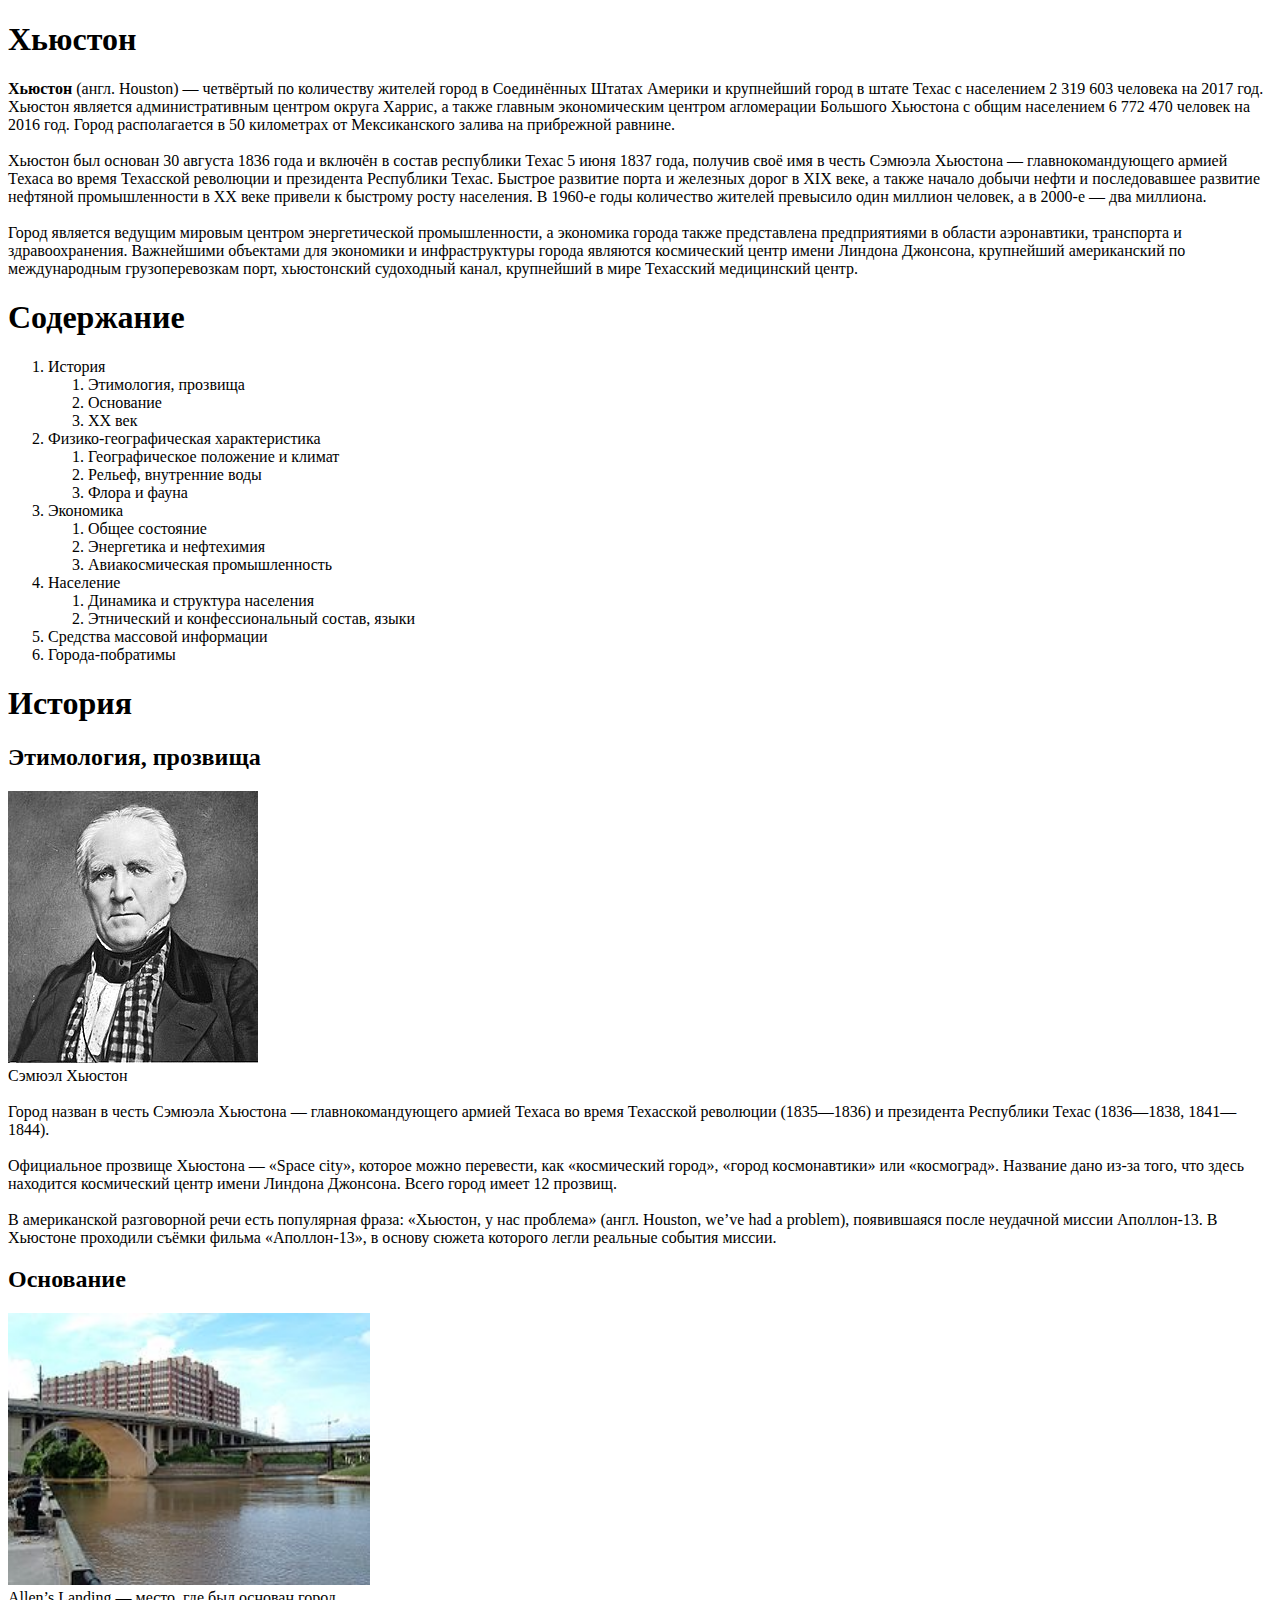
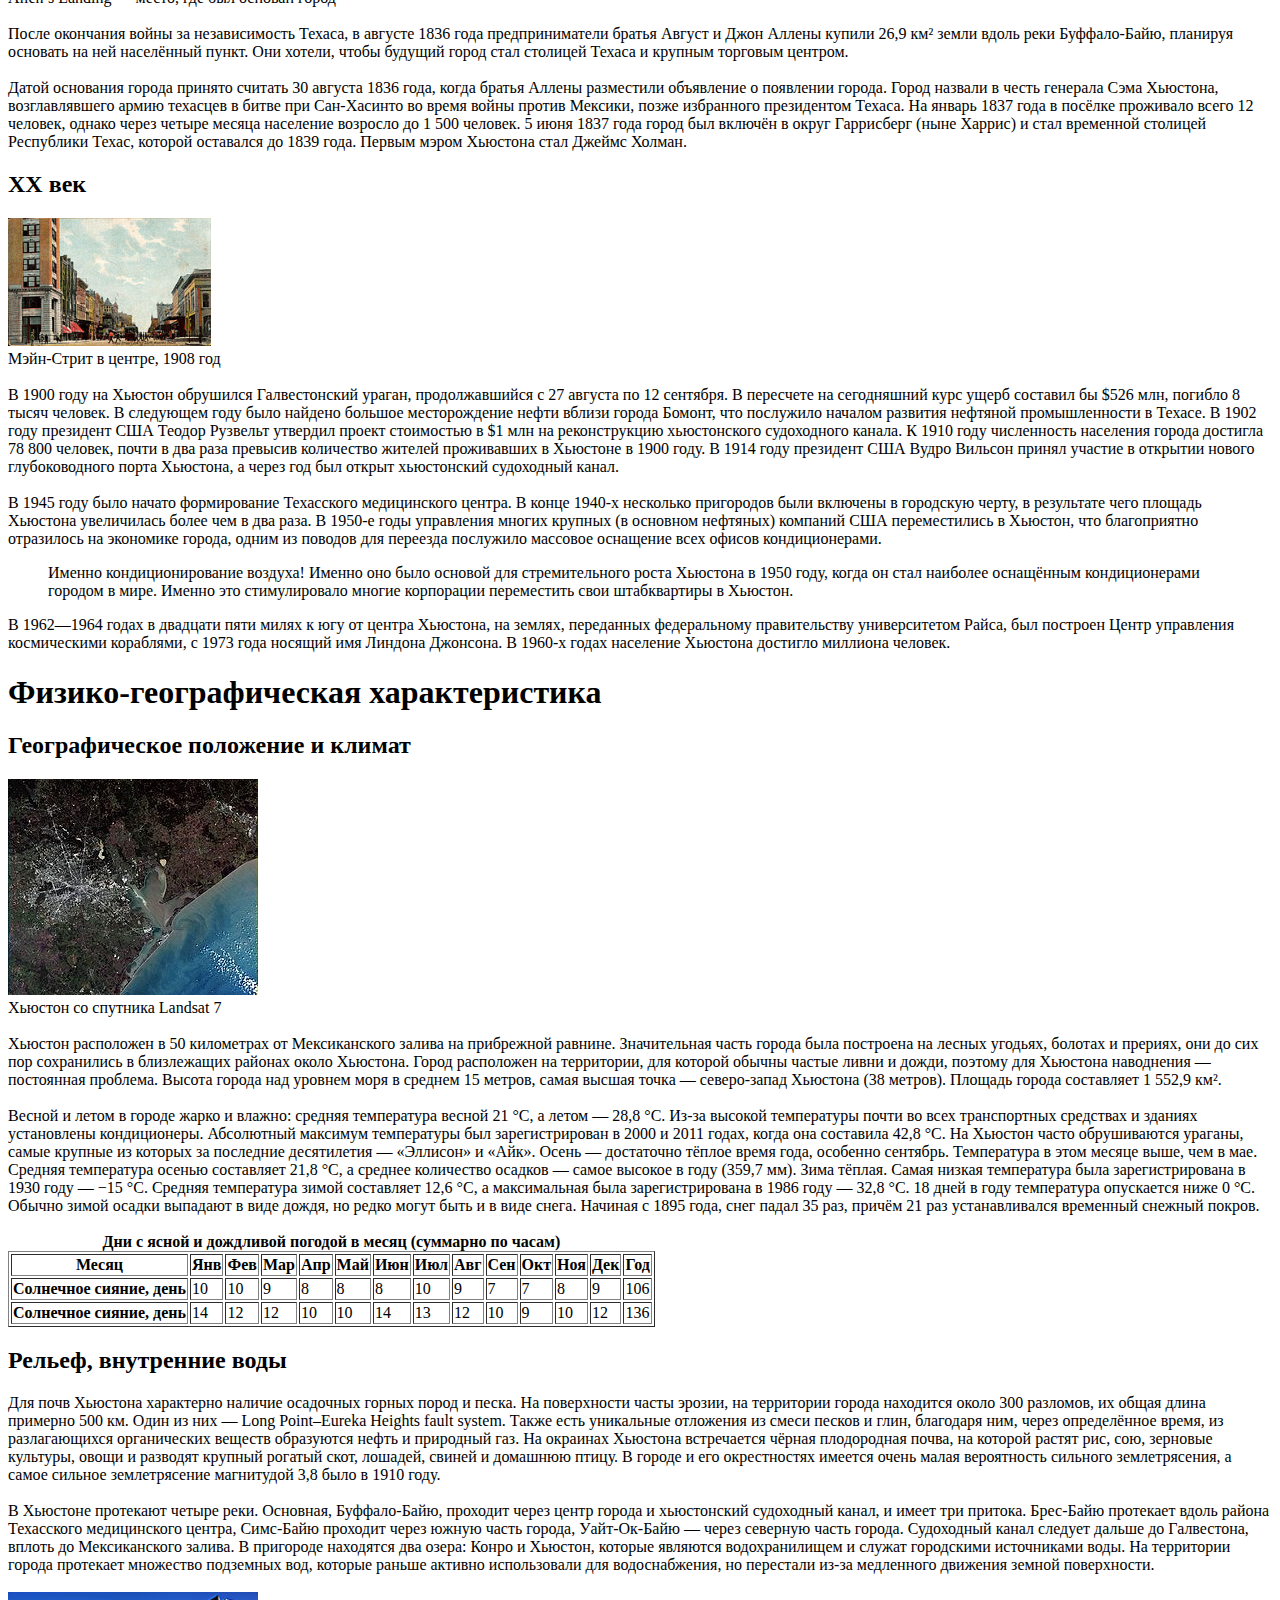
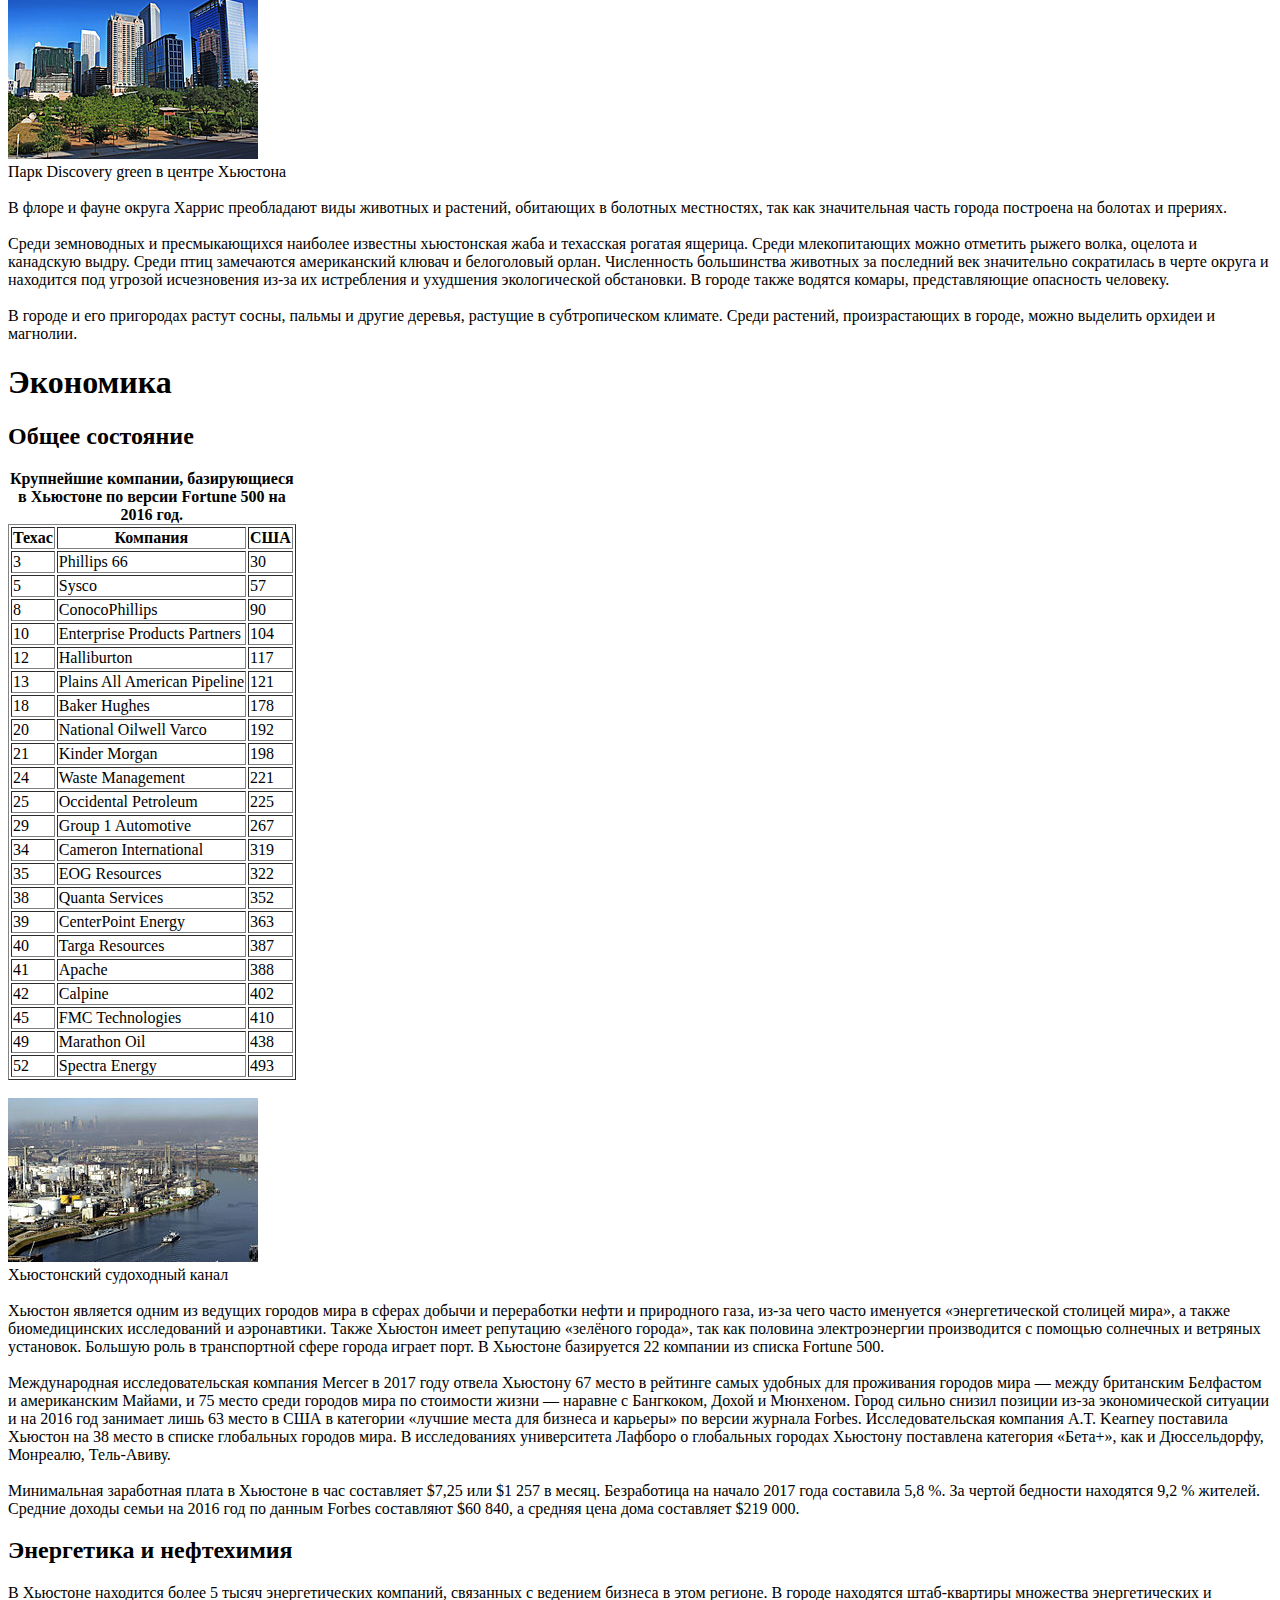
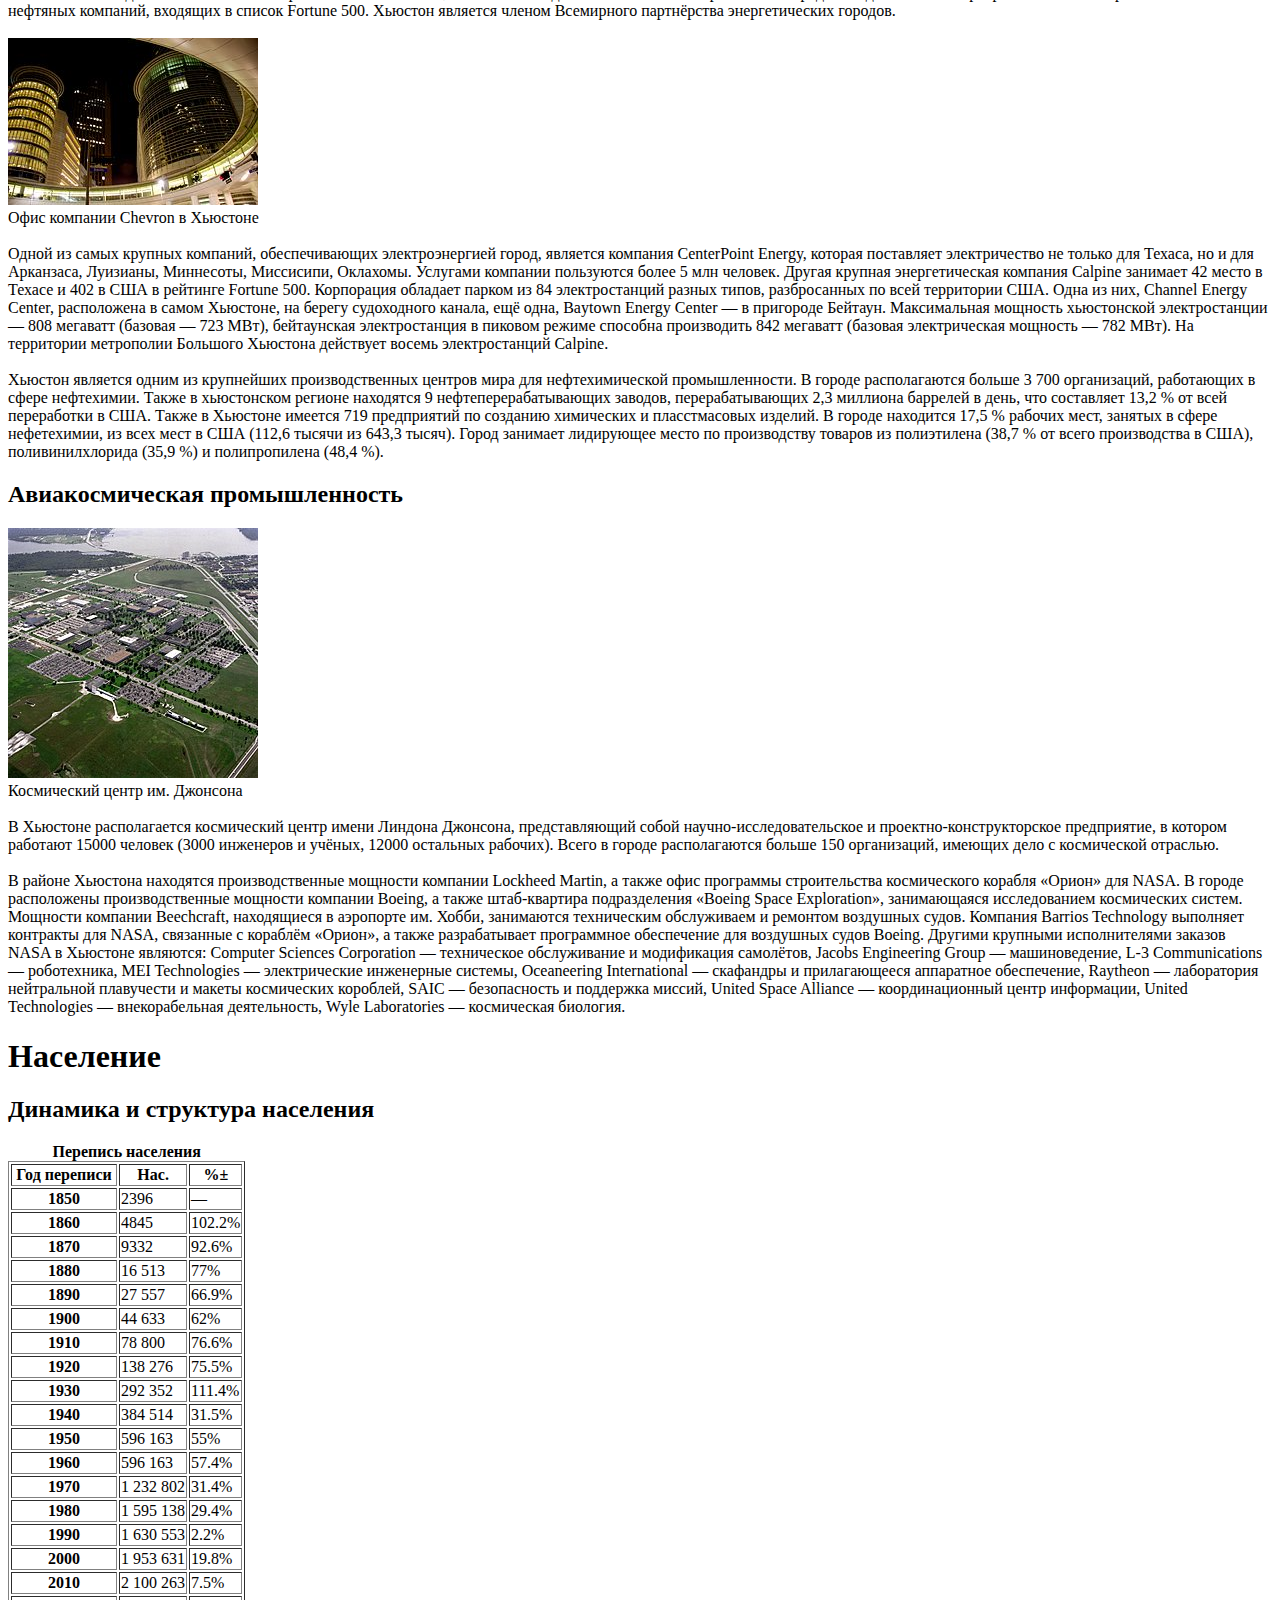
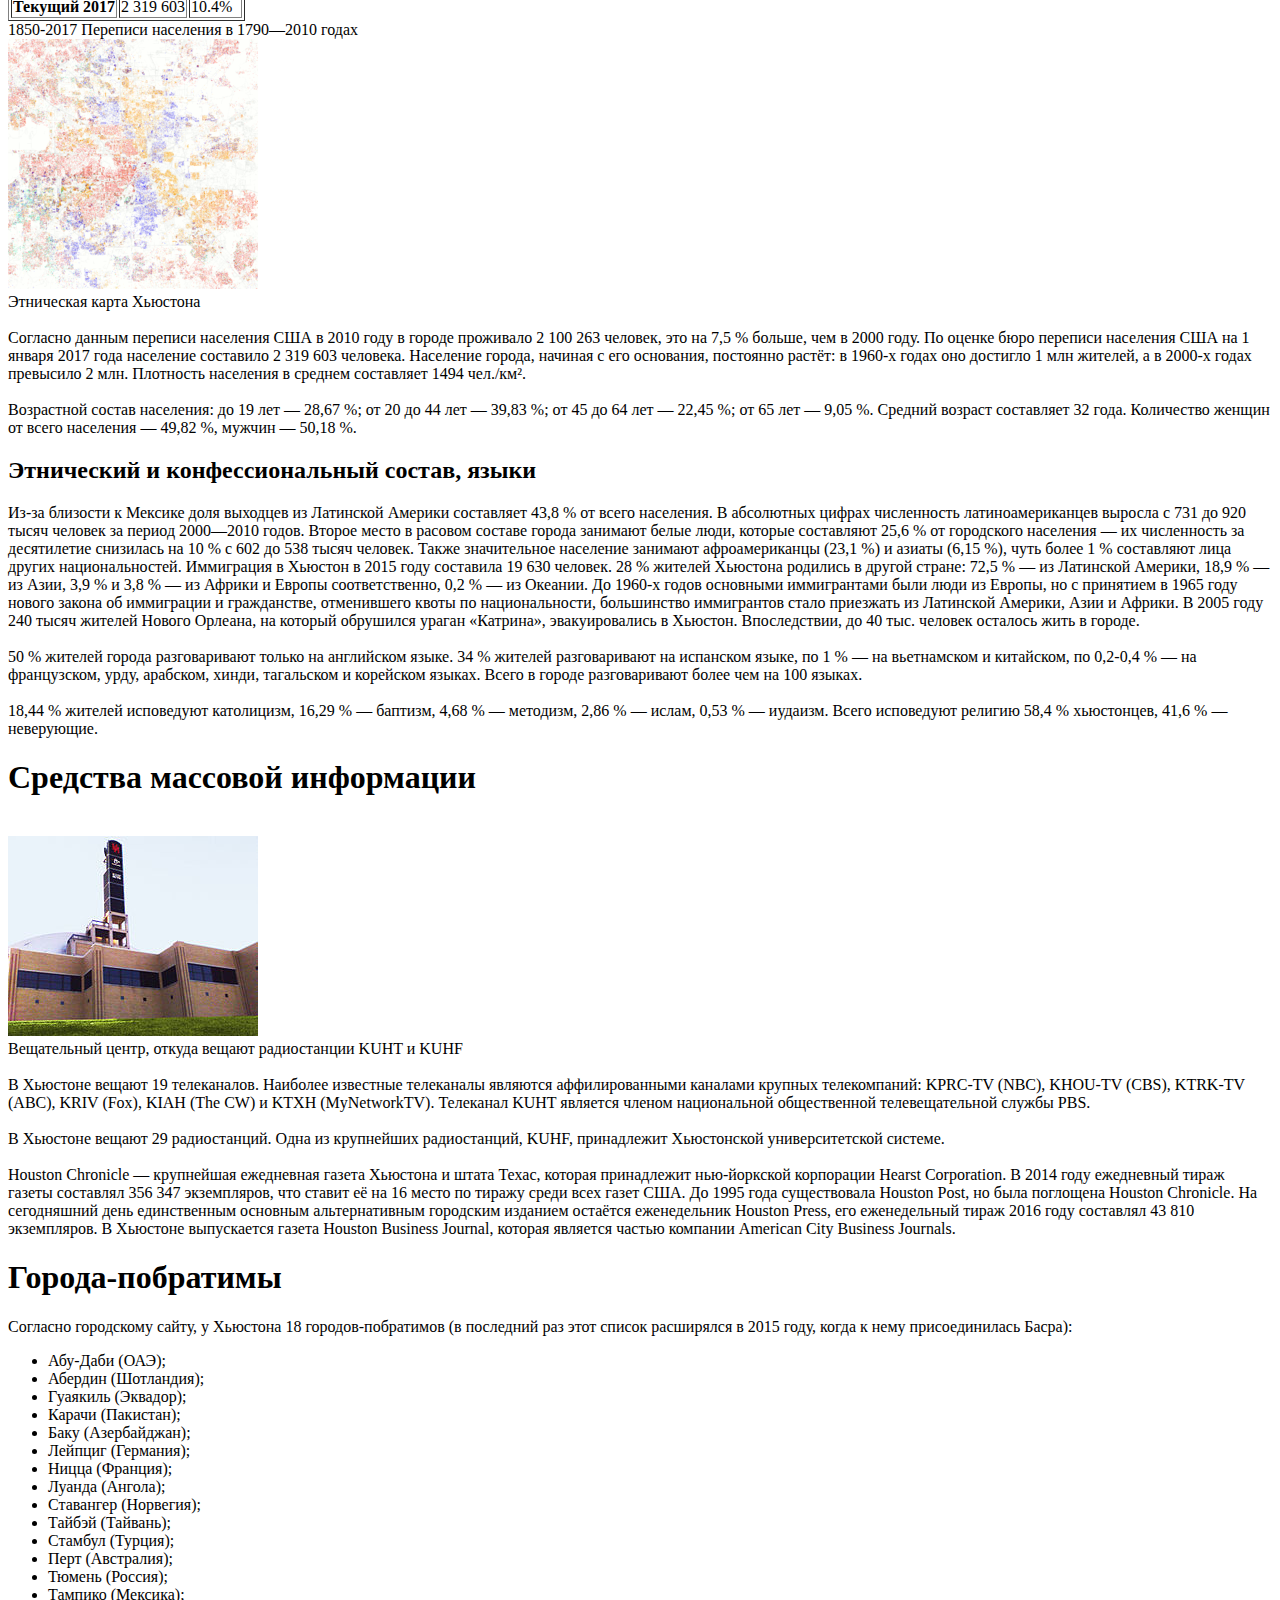
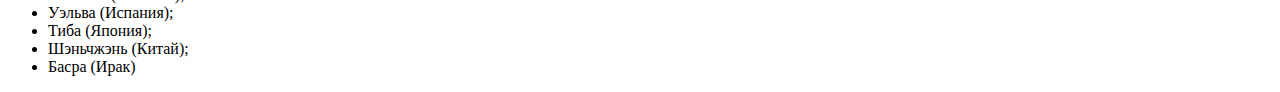
==== stepic html & css/1 homework html/hyuston.html @ de27ee27 "1homework html" ====
<!DOCTYPE html>
<html lang="en">
  <head>
    <meta charset="UTF-8" />
    <meta http-equiv="X-UA-Compatible" content="IE=edge" />
    <meta name="viewport" content="width=device-width, initial-scale=1.0" />
    <title>Document</title>
  </head>

  <body>
    <h1>Хьюстон</h1>
    <b>Хьюстон</b> (англ. Houston) — четвёртый по количеству жителей город в
    Соединённых Штатах Америки и крупнейший город в штате Техас с населением 2
    319 603 человека на 2017 год. Хьюстон является административным центром
    округа Харрис, а также главным экономическим центром агломерации Большого
    Хьюстона с общим населением 6 772 470 человек на 2016 год. Город
    располагается в 50 километрах от Мексиканского залива на прибрежной равнине.
    <br /><br />
    Хьюстон был основан 30 августа 1836 года и включён в состав республики Техас
    5 июня 1837 года, получив своё имя в честь Сэмюэла Хьюстона —
    главнокомандующего армией Техаса во время Техасской революции и президента
    Республики Техас. Быстрое развитие порта и железных дорог в XIX веке, а
    также начало добычи нефти и последовавшее развитие нефтяной промышленности в
    XX веке привели к быстрому росту населения. В 1960-е годы количество жителей
    превысило один миллион человек, а в 2000-е — два миллиона.
    <br /><br />
    Город является ведущим мировым центром энергетической промышленности, а
    экономика города также представлена предприятиями в области аэронавтики,
    транспорта и здравоохранения. Важнейшими объектами для экономики и
    инфраструктуры города являются космический центр имени Линдона Джонсона,
    крупнейший американский по международным грузоперевозкам порт, хьюстонский
    судоходный канал, крупнейший в мире Техасский медицинский центр.
    <h1>Содержание</h1>
    <ol>
      <li>История</li>
      <ol>
        <li>Этимология, прозвища</li>
        <li>Основание</li>
        <li>XX век</li>
      </ol>
      <li>Физико-географическая характеристика</li>
      <ol>
        <li>Географическое положение и климат</li>
        <li>Рельеф, внутренние воды</li>
        <li>Флора и фауна</li>
      </ol>
      <li>Экономика</li>
      <ol>
        <li>Общее состояние</li>
        <li>Энергетика и нефтехимия</li>
        <li>Авиакосмическая промышленность</li>
      </ol>
      <li>Население</li>
      <ol>
        <li>Динамика и структура населения</li>
        <li>Этнический и конфессиональный состав, языки</li>
      </ol>
      <li>Средства массовой информации</li>
      <li>Города-побратимы</li>
    </ol>
    <h1 id="history">История</h1>
    <h2 id="Etymology, nicknames">Этимология, прозвища</h2>
    <img
      src="reference\image\Sam_Houston_portrait.jpg"
      widht="250"
      height="272"
      title="Сэмюэл Хьюстон"
      alt="Портрет Сэмюэла Хьюстона"
    />
    <figcaption>Сэмюэл Хьюстон</figcaption>
    <br />
    Город назван в честь Сэмюэла Хьюстона — главнокомандующего армией Техаса во
    время Техасской революции (1835—1836) и президента Республики Техас
    (1836—1838, 1841—1844).
    <br /><br />
    Официальное прозвище Хьюстона — «Space city», которое можно перевести, как
    «космический город», «город космонавтики» или «космоград». Название дано
    из-за того, что здесь находится космический центр имени Линдона Джонсона.
    Всего город имеет 12 прозвищ.
    <br /><br />
    В американской разговорной речи есть популярная фраза: «Хьюстон, у нас
    проблема» (англ. Houston, we’ve had a problem), появившаяся после неудачной
    миссии Аполлон-13. В Хьюстоне проходили съёмки фильма «Аполлон-13», в основу
    сюжета которого легли реальные события миссии.
    <h2 id="Origin">Основание</h2>
    <img
      src="reference\image\Allen's_Landing_Houston_bayou_view.jpg"
      widht="250"
      height="272"
      title="Allen’s Landing"
      alt="Река, мост, дом"
    />
    <figcaption>Allen’s Landing — место, где был основан город</figcaption>
    <br />
    После окончания войны за независимость Техаса, в августе 1836 года
    предприниматели братья Август и Джон Аллены купили 26,9 км² земли вдоль реки
    Буффало-Байю, планируя основать на ней населённый пункт. Они хотели, чтобы
    будущий город стал столицей Техаса и крупным торговым центром.
    <br /><br />
    Датой основания города принято считать 30 августа 1836 года, когда братья
    Аллены разместили объявление о появлении города. Город назвали в честь
    генерала Сэма Хьюстона, возглавлявшего армию техасцев в битве при
    Сан-Хасинто во время войны против Мексики, позже избранного президентом
    Техаса. На январь 1837 года в посёлке проживало всего 12 человек, однако
    через четыре месяца население возросло до 1 500 человек. 5 июня 1837 года
    город был включён в округ Гаррисберг (ныне Харрис) и стал временной столицей
    Республики Техас, которой оставался до 1839 года. Первым мэром Хьюстона стал
    Джеймс Холман.
    <h2 id="XX century">XX век</h2>
    <img
      src="reference\image\Main_Street_looking_south_Houston_Texas_(1908).jpg"
      widht="250"
      height="128"
      title="Мэйн-Стрит в центре"
      alt="Рисунок широкой улицы"
    />
    <figcaption>Мэйн-Стрит в центре, 1908 год</figcaption>
    <br />
    В 1900 году на Хьюстон обрушился Галвестонский ураган, продолжавшийся с 27
    августа по 12 сентября. В пересчете на сегодняшний курс ущерб составил бы
    $526 млн, погибло 8 тысяч человек. В следующем году было найдено большое
    месторождение нефти вблизи города Бомонт, что послужило началом развития
    нефтяной промышленности в Техасе. В 1902 году президент США Теодор Рузвельт
    утвердил проект стоимостью в $1 млн на реконструкцию хьюстонского
    судоходного канала. К 1910 году численность населения города достигла 78 800
    человек, почти в два раза превысив количество жителей проживавших в Хьюстоне
    в 1900 году. В 1914 году президент США Вудро Вильсон принял участие в
    открытии нового глубоководного порта Хьюстона, а через год был открыт
    хьюстонский судоходный канал.
    <br /><br />
    В 1945 году было начато формирование Техасского медицинского центра. В конце
    1940-х несколько пригородов были включены в городскую черту, в результате
    чего площадь Хьюстона увеличилась более чем в два раза. В 1950-е годы
    управления многих крупных (в основном нефтяных) компаний США переместились в
    Хьюстон, что благоприятно отразилось на экономике города, одним из поводов
    для переезда послужило массовое оснащение всех офисов кондиционерами.
    <blockquote>
      Именно кондиционирование воздуха! Именно оно было основой для
      стремительного роста Хьюстона в 1950 году, когда он стал наиболее
      оснащённым кондиционерами городом в мире. Именно это стимулировало многие
      корпорации переместить свои штабквартиры в Хьюстон.
    </blockquote>

    В 1962—1964 годах в двадцати пяти милях к югу от центра Хьюстона, на землях,
    переданных федеральному правительству университетом Райса, был построен
    Центр управления космическими кораблями, с 1973 года носящий имя Линдона
    Джонсона. В 1960-х годах население Хьюстона достигло миллиона человек.
    <h1 id="Physical and geographical characteristics">
      Физико-географическая характеристика
    </h1>
    <h2 id="Geographic location and climate">
      Географическое положение и климат
    </h2>
    <img
      src="reference\image\Large_Houston_Landsat.jpg"
      widht="250"
      height="216"
      title="Хьюстон, вид из космоса"
      alt="Фотограия со спутника"
    />
    <figcaption>Хьюстон со спутника Landsat 7</figcaption>
    <br />
    Хьюстон расположен в 50 километрах от Мексиканского залива на прибрежной
    равнине. Значительная часть города была построена на лесных угодьях, болотах
    и прериях, они до сих пор сохранились в близлежащих районах около Хьюстона.
    Город расположен на территории, для которой обычны частые ливни и дожди,
    поэтому для Хьюстона наводнения — постоянная проблема. Высота города над
    уровнем моря в среднем 15 метров, самая высшая точка — северо-запад Хьюстона
    (38 метров). Площадь города составляет 1 552,9 км².
    <br /><br />
    Весной и летом в городе жарко и влажно: средняя температура весной 21 °C, а
    летом — 28,8 °C. Из-за высокой температуры почти во всех транспортных
    средствах и зданиях установлены кондиционеры. Абсолютный максимум
    температуры был зарегистрирован в 2000 и 2011 годах, когда она составила
    42,8 °C. На Хьюстон часто обрушиваются ураганы, самые крупные из которых за
    последние десятилетия — «Эллисон» и «Айк». Осень — достаточно тёплое время
    года, особенно сентябрь. Температура в этом месяце выше, чем в мае. Средняя
    температура осенью составляет 21,8 °C, а среднее количество осадков — самое
    высокое в году (359,7 мм). Зима тёплая. Самая низкая температура была
    зарегистрирована в 1930 году — −15 °C. Средняя температура зимой составляет
    12,6 °C, а максимальная была зарегистрирована в 1986 году — 32,8 °C. 18 дней
    в году температура опускается ниже 0 °C. Обычно зимой осадки выпадают в виде
    дождя, но редко могут быть и в виде снега. Начиная с 1895 года, снег падал
    35 раз, причём 21 раз устанавливался временный снежный покров.
    <br /><br />
    <table border="1">
      <caption>
        <b>Дни с ясной и дождливой погодой в месяц (суммарно по часам)</b>
      </caption>
      <thead>
        <tr>
          <th>Месяц</th>
          <th>Янв</th>
          <th>Фев</th>
          <th>Мар</th>
          <th>Апр</th>
          <th>Май</th>
          <th>Июн</th>
          <th>Июл</th>
          <th>Авг</th>
          <th>Сен</th>
          <th>Окт</th>
          <th>Ноя</th>
          <th>Дек</th>
          <th>Год</th>
        </tr>
      </thead>
      <tbody>
        <tr>
          <th>Солнечное сияние, день</th>
          <td>10</td>
          <td>10</td>
          <td>9</td>
          <td>8</td>
          <td>8</td>
          <td>8</td>
          <td>10</td>
          <td>9</td>
          <td>7</td>
          <td>7</td>
          <td>8</td>
          <td>9</td>
          <td>106</td>
        </tr>
        <tr>
          <th>Солнечное сияние, день</th>
          <td>14</td>
          <td>12</td>
          <td>12</td>
          <td>10</td>
          <td>10</td>
          <td>14</td>
          <td>13</td>
          <td>12</td>
          <td>10</td>
          <td>9</td>
          <td>10</td>
          <td>12</td>
          <td>136</td>
        </tr>
      </tbody>
    </table>
    <h2 id="Terrain, inland waters">Рельеф, внутренние воды</h2>
    Для почв Хьюстона характерно наличие осадочных горных пород и песка. На
    поверхности часты эрозии, на территории города находится около 300 разломов,
    их общая длина примерно 500 км. Один из них — Long Point–Eureka Heights
    fault system. Также есть уникальные отложения из смеси песков и глин,
    благодаря ним, через определённое время, из разлагающихся органических
    веществ образуются нефть и природный газ. На окраинах Хьюстона встречается
    чёрная плодородная почва, на которой растят рис, сою, зерновые культуры,
    овощи и разводят крупный рогатый скот, лошадей, свиней и домашнюю птицу. В
    городе и его окрестностях имеется очень малая вероятность сильного
    землетрясения, а самое сильное землетрясение магнитудой 3,8 было в 1910
    году.
    <br /><br />
    В Хьюстоне протекают четыре реки. Основная, Буффало-Байю, проходит через
    центр города и хьюстонский судоходный канал, и имеет три притока. Брес-Байю
    протекает вдоль района Техасского медицинского центра, Симс-Байю проходит
    через южную часть города, Уайт-Ок-Байю — через северную часть города.
    Судоходный канал следует дальше до Галвестона, вплоть до Мексиканского
    залива. В пригороде находятся два озера: Конро и Хьюстон, которые являются
    водохранилищем и служат городскими источниками воды. На территории города
    протекает множество подземных вод, которые раньше активно использовали для
    водоснабжения, но перестали из-за медленного движения земной поверхности.
    <br /><br />
    <img
      src="reference\image\Discovery_green.jpg"
      widht="250"
      height="167"
      title="Discovery green"
      alt="Парк на фоне высоких домов"
    />
    <figcaption>Парк Discovery green в центре Хьюстона</figcaption>
    <br />
    В флоре и фауне округа Харрис преобладают виды животных и растений,
    обитающих в болотных местностях, так как значительная часть города построена
    на болотах и прериях.
    <br /><br />
    Среди земноводных и пресмыкающихся наиболее известны хьюстонская жаба и
    техасская рогатая ящерица. Среди млекопитающих можно отметить рыжего волка,
    оцелота и канадскую выдру. Среди птиц замечаются американский клювач и
    белоголовый орлан. Численность большинства животных за последний век
    значительно сократилась в черте округа и находится под угрозой исчезновения
    из-за их истребления и ухудшения экологической обстановки. В городе также
    водятся комары, представляющие опасность человеку.
    <br /><br />
    В городе и его пригородах растут сосны, пальмы и другие деревья, растущие в
    субтропическом климате. Среди растений, произрастающих в городе, можно
    выделить орхидеи и магнолии.
    <h1 id="Economy">Экономика</h1>
    <h2 id="General state">Общее состояние</h2>
    <table border="1">
      <caption>
        <b
          >Крупнейшие компании, базирующиеся в Хьюстоне по версии Fortune 500 на
          2016 год.</b
        >
      </caption>
      <thead>
        <tr>
          <th>Техас</th>
          <th>Компания</th>
          <th>США</th>
        </tr>
      </thead>
      <tbody>
        <tr>
          <td>3</td>
          <td>Phillips 66</td>
          <td>30</td>
        </tr>
        <tr>
          <td>5</td>
          <td>Sysco</td>
          <td>57</td>
        </tr>
        <tr>
          <td>8</td>
          <td>ConocoPhillips</td>
          <td>90</td>
        </tr>
        <tr>
          <td>10</td>
          <td>Enterprise Products Partners</td>
          <td>104</td>
        </tr>
        <tr>
          <td>12</td>
          <td>Halliburton</td>
          <td>117</td>
        </tr>
        <tr>
          <td>13</td>
          <td>Plains All American Pipeline</td>
          <td>121</td>
        </tr>
        <tr>
          <td>18</td>
          <td>Baker Hughes</td>
          <td>178</td>
        </tr>
        <tr>
          <td>20</td>
          <td>National Oilwell Varco</td>
          <td>192</td>
        </tr>
        <tr>
          <td>21</td>
          <td>Kinder Morgan</td>
          <td>198</td>
        </tr>
        <tr>
          <td>24</td>
          <td>Waste Management</td>
          <td>221</td>
        </tr>
        <tr>
          <td>25</td>
          <td>Occidental Petroleum</td>
          <td>225</td>
        </tr>
        <tr>
          <td>29</td>
          <td>Group 1 Automotive</td>
          <td>267</td>
        </tr>
        <tr>
          <td>34</td>
          <td>Cameron International</td>
          <td>319</td>
        </tr>
        <tr>
          <td>35</td>
          <td>EOG Resources</td>
          <td>322</td>
        </tr>
        <tr>
          <td>38</td>
          <td>Quanta Services</td>
          <td>352</td>
        </tr>
        <tr>
          <td>39</td>
          <td>CenterPoint Energy</td>
          <td>363</td>
        </tr>
        <tr>
          <td>40</td>
          <td>Targa Resources</td>
          <td>387</td>
        </tr>
        <tr>
          <td>41</td>
          <td>Apache</td>
          <td>388</td>
        </tr>
        <tr>
          <td>42</td>
          <td>Calpine</td>
          <td>402</td>
        </tr>
        <tr>
          <td>45</td>
          <td>FMC Technologies</td>
          <td>410</td>
        </tr>
        <tr>
          <td>49</td>
          <td>Marathon Oil</td>
          <td>438</td>
        </tr>
        <tr>
          <td>52</td>
          <td>Spectra Energy</td>
          <td>493</td>
        </tr>
      </tbody>
    </table>
    <br />
    <img
      src="reference\image\Houston_Ship_Channel.jpg"
      widht="250"
      height="164"
      title="Хьюстонский судоходный канал"
      alt="Река в промышленном районе города"
    />
    <figcaption>Хьюстонский судоходный канал</figcaption>
    <br />
    Хьюстон является одним из ведущих городов мира в сферах добычи и переработки
    нефти и природного газа, из-за чего часто именуется «энергетической столицей
    мира», а также биомедицинских исследований и аэронавтики. Также Хьюстон
    имеет репутацию «зелёного города», так как половина электроэнергии
    производится с помощью солнечных и ветряных установок. Большую роль в
    транспортной сфере города играет порт. В Хьюстоне базируется 22 компании из
    списка Fortune 500.
    <br /><br />
    Международная исследовательская компания Mercer в 2017 году отвела Хьюстону
    67 место в рейтинге самых удобных для проживания городов мира — между
    британским Белфастом и американским Майами, и 75 место среди городов мира по
    стоимости жизни — наравне с Бангкоком, Дохой и Мюнхеном. Город сильно снизил
    позиции из-за экономической ситуации и на 2016 год занимает лишь 63 место в
    США в категории «лучшие места для бизнеса и карьеры» по версии журнала
    Forbes. Исследовательская компания A.T. Kearney поставила Хьюстон на 38
    место в списке глобальных городов мира. В исследованиях университета Лафборо
    о глобальных городах Хьюстону поставлена категория «Бета+», как и
    Дюссельдорфу, Монреалю, Тель-Авиву.
    <br /><br />
    Минимальная заработная плата в Хьюстоне в час составляет $7,25 или $1 257 в
    месяц. Безработица на начало 2017 года составила 5,8 %. За чертой бедности
    находятся 9,2 % жителей. Средние доходы семьи на 2016 год по данным Forbes
    составляют $60 840, а средняя цена дома составляет $219 000.
    <h2 id="Energy and petrochemistry">Энергетика и нефтехимия</h2>
    В Хьюстоне находится более 5 тысяч энергетических компаний, связанных с
    ведением бизнеса в этом регионе. В городе находятся штаб-квартиры множества
    энергетических и нефтяных компаний, входящих в список Fortune 500. Хьюстон
    является членом Всемирного партнёрства энергетических городов.
    <br /><br />
    <img
      src="reference\image\Enron_Complex.jpg"
      widht="250"
      height="167"
      title="Офис компании Chevron в Хьюстоне"
      alt="Стеклянные дома цилиндрической формы"
    />
    <figcaption>Офис компании Chevron в Хьюстоне</figcaption>
    <br />
    Одной из самых крупных компаний, обеспечивающих электроэнергией город,
    является компания CenterPoint Energy, которая поставляет электричество не
    только для Техаса, но и для Арканзаса, Луизианы, Миннесоты, Миссисипи,
    Оклахомы. Услугами компании пользуются более 5 млн человек. Другая крупная
    энергетическая компания Calpine занимает 42 место в Техасе и 402 в США в
    рейтинге Fortune 500. Корпорация обладает парком из 84 электростанций разных
    типов, разбросанных по всей территории США. Одна из них, Channel Energy
    Center, расположена в самом Хьюстоне, на берегу судоходного канала, ещё
    одна, Baytown Energy Center — в пригороде Бейтаун. Максимальная мощность
    хьюстонской электростанции — 808 мегаватт (базовая — 723 МВт), бейтаунская
    электростанция в пиковом режиме способна производить 842 мегаватт (базовая
    электрическая мощность — 782 МВт). На территории метрополии Большого
    Хьюстона действует восемь электростанций Calpine.
    <br /><br />
    Хьюстон является одним из крупнейших производственных центров мира для
    нефтехимической промышленности. В городе располагаются больше 3 700
    организаций, работающих в сфере нефтехимии. Также в хьюстонском регионе
    находятся 9 нефтеперерабатывающих заводов, перерабатывающих 2,3 миллиона
    баррелей в день, что составляет 13,2 % от всей переработки в США. Также в
    Хьюстоне имеется 719 предприятий по созданию химических и пласстмасовых
    изделий. В городе находится 17,5 % рабочих мест, занятых в сфере
    нефетехимии, из всех мест в США (112,6 тысячи из 643,3 тысяч). Город
    занимает лидирующее место по производству товаров из полиэтилена (38,7 % от
    всего производства в США), поливинилхлорида (35,9 %) и полипропилена (48,4
    %).
    <h2 id="Aerospace industry">Авиакосмическая промышленность</h2>
    <img
      src="reference\image\Aerial_View_of_the_Johnson_Space_Center.jpg"
      widht="250"
      height="250"
      title="Космический центр им. Джонсона"
      alt="Космический центр, вид с птичьего полета"
    />
    <figcaption>Космический центр им. Джонсона</figcaption>
    <br />
    В Хьюстоне располагается космический центр имени Линдона Джонсона,
    представляющий собой научно-исследовательское и проектно-конструкторское
    предприятие, в котором работают 15000 человек (3000 инженеров и учёных,
    12000 остальных рабочих). Всего в городе располагаются больше 150
    организаций, имеющих дело с космической отраслью.
    <br />
    <br />
    В районе Хьюстона находятся производственные мощности компании Lockheed
    Martin, а также офис программы строительства космического корабля «Орион»
    для NASA. В городе расположены производственные мощности компании Boeing, а
    также штаб-квартира подразделения «Boeing Space Exploration», занимающаяся
    исследованием космических систем. Мощности компании Beechcraft, находящиеся
    в аэропорте им. Хобби, занимаются техническим обслуживаем и ремонтом
    воздушных судов. Компания Barrios Technology выполняет контракты для NASA,
    связанные с кораблём «Орион», а также разрабатывает программное обеспечение
    для воздушных судов Boeing. Другими крупными исполнителями заказов NASA в
    Хьюстоне являются: Computer Sciences Corporation — техническое обслуживание
    и модификация самолётов, Jacobs Engineering Group — машиноведение, L-3
    Communications — роботехника, MEI Technologies — электрические инженерные
    системы, Oceaneering International — скафандры и прилагающееся аппаратное
    обеспечение, Raytheon — лаборатория нейтральной плавучести и макеты
    космических короблей, SAIC — безопасность и поддержка миссий, United Space
    Alliance — координационный центр информации, United Technologies —
    внекорабельная деятельность, Wyle Laboratories — космическая биология.
    <h1 id="Population">Население</h1>
    <h2 id="Population dynamics and structure">
      Динамика и структура населения
    </h2>
    <table border="1">
      <caption>
        <b>Перепись населения</b>
      </caption>
      <thead>
        <tr>
          <th>Год переписи</th>
          <th>Нас.</th>
          <th>%±</th>
        </tr>
      </thead>
      <tbody>
        <tr>
          <th>1850</th>
          <td>2396</td>
          <td>—</td>
        </tr>
        <tr>
          <th>1860</th>
          <td>4845</td>
          <td>102.2%</td>
        </tr>
        <tr>
          <th>1870</th>
          <td>9332</td>
          <td>92.6%</td>
        </tr>
        <tr>
          <th>1880</th>
          <td>16 513</td>
          <td>77%</td>
        </tr>
        <tr>
          <th>1890</th>
          <td>27 557</td>
          <td>66.9%</td>
        </tr>
        <tr>
          <th>1900</th>
          <td>44 633</td>
          <td>62%</td>
        </tr>
        <tr>
          <th>1910</th>
          <td>78 800</td>
          <td>76.6%</td>
        </tr>
        <tr>
          <th>1920</th>
          <td>138 276</td>
          <td>75.5%</td>
        </tr>
        <tr>
          <th>1930</th>
          <td>292 352</td>
          <td>111.4%</td>
        </tr>
        <tr>
          <th>1940</th>
          <td>384 514</td>
          <td>31.5%</td>
        </tr>
        <tr>
          <th>1950</th>
          <td>596 163</td>
          <td>55%</td>
        </tr>
        <tr>
          <th>1960</th>
          <td>596 163</td>
          <td>57.4%</td>
        </tr>
        <tr>
          <th>1970</th>
          <td>1 232 802</td>
          <td>31.4%</td>
        </tr>
        <tr>
          <th>1980</th>
          <td>1 595 138</td>
          <td>29.4%</td>
        </tr>
        <tr>
          <th>1990</th>
          <td>1 630 553</td>
          <td>2.2%</td>
        </tr>
        <tr>
          <th>2000</th>
          <td>1 953 631</td>
          <td>19.8%</td>
        </tr>
        <tr>
          <th>2010</th>
          <td>2 100 263</td>
          <td>7.5%</td>
        </tr>
        <tr>
          <th>Текущий 2017</th>
          <td>2 319 603</td>
          <td>10.4%</td>
        </tr>
      </tbody>
    </table>
    1850-2017 Переписи населения в 1790—2010 годах
    <br />
    <img
      src="reference\image\Race_and_ethnicity_2010_Houston.png"
      widht="250"
      height="250"
      title="Этническая карта Хьюстона"
      alt="Этническая карта Хьюстона"
    />
    <figcaption>Этническая карта Хьюстона</figcaption>
    <br />
    Согласно данным переписи населения США в 2010 году в городе проживало 2 100
    263 человек, это на 7,5 % больше, чем в 2000 году. По оценке бюро переписи
    населения США на 1 января 2017 года население составило 2 319 603 человека.
    Население города, начиная с его основания, постоянно растёт: в 1960-х годах
    оно достигло 1 млн жителей, а в 2000-х годах превысило 2 млн. Плотность
    населения в среднем составляет 1494 чел./км².
    <br />
    <br />
    Возрастной состав населения: до 19 лет — 28,67 %; от 20 до 44 лет — 39,83 %;
    от 45 до 64 лет — 22,45 %; от 65 лет — 9,05 %. Средний возраст составляет 32
    года. Количество женщин от всего населения — 49,82 %, мужчин — 50,18 %.
    <h2 id="Ethnic and confessional composition, languages">
      Этнический и конфессиональный состав, языки
    </h2>
    Из-за близости к Мексике доля выходцев из Латинской Америки составляет 43,8
    % от всего населения. В абсолютных цифрах численность латиноамериканцев
    выросла с 731 до 920 тысяч человек за период 2000—2010 годов. Второе место в
    расовом составе города занимают белые люди, которые составляют 25,6 % от
    городского населения — их численность за десятилетие снизилась на 10 % с 602
    до 538 тысяч человек. Также значительное население занимают афроамериканцы
    (23,1 %) и азиаты (6,15 %), чуть более 1 % составляют лица других
    национальностей. Иммиграция в Хьюстон в 2015 году составила 19 630 человек.
    28 % жителей Хьюстона родились в другой стране: 72,5 % — из Латинской
    Америки, 18,9 % — из Азии, 3,9 % и 3,8 % — из Африки и Европы
    соответственно, 0,2 % — из Океании. До 1960-х годов основными иммигрантами
    были люди из Европы, но с принятием в 1965 году нового закона об иммиграции
    и гражданстве, отменившего квоты по национальности, большинство иммигрантов
    стало приезжать из Латинской Америки, Азии и Африки. В 2005 году 240 тысяч
    жителей Нового Орлеана, на который обрушился ураган «Катрина»,
    эвакуировались в Хьюстон. Впоследствии, до 40 тыс. человек осталось жить в
    городе.
    <br />
    <br />
    50 % жителей города разговаривают только на английском языке. 34 % жителей
    разговаривают на испанском языке, по 1 % — на вьетнамском и китайском, по
    0,2-0,4 % — на французском, урду, арабском, хинди, тагальском и корейском
    языках. Всего в городе разговаривают более чем на 100 языках.
    <br />
    <br />
    18,44 % жителей исповедуют католицизм, 16,29 % — баптизм, 4,68 % — методизм,
    2,86 % — ислам, 0,53 % — иудаизм. Всего исповедуют религию 58,4 %
    хьюстонцев, 41,6 % — неверующие.
    <h1 id="Mass media">Средства массовой информации</h1>
    <br />
    <img
      src="reference\image\Melcher_Center_for_Public_Broadcasting.jpg"
      widht="250"
      height="200"
      title="Вещательный центр"
      alt="ЗДание с антенной"
    />
    <figcaption>
      Вещательный центр, откуда вещают радиостанции KUHT и KUHF
    </figcaption>
    <br />
    В Хьюстоне вещают 19 телеканалов. Наиболее известные телеканалы являются
    аффилированными каналами крупных телекомпаний: KPRC-TV (NBC), KHOU-TV (CBS),
    KTRK-TV (ABC), KRIV (Fox), KIAH (The CW) и KTXH (MyNetworkTV). Телеканал
    KUHT является членом национальной общественной телевещательной службы PBS.
    <br /><br />
    В Хьюстоне вещают 29 радиостанций. Одна из крупнейших радиостанций, KUHF,
    принадлежит Хьюстонской университетской системе.
    <br /><br />
    Houston Chronicle — крупнейшая ежедневная газета Хьюстона и штата Техас,
    которая принадлежит нью-йоркской корпорации Hearst Corporation. В 2014 году
    ежедневный тираж газеты составлял 356 347 экземпляров, что ставит её на 16
    место по тиражу среди всех газет США. До 1995 года существовала Houston
    Post, но была поглощена Houston Chronicle. На сегодняшний день единственным
    основным альтернативным городским изданием остаётся еженедельник Houston
    Press, его еженедельный тираж 2016 году составлял 43 810 экземпляров. В
    Хьюстоне выпускается газета Houston Business Journal, которая является
    частью компании American City Business Journals.
    <h1 id="twin cities">Города-побратимы</h1>
    Согласно городскому сайту, у Хьюстона 18 городов-побратимов (в последний раз
    этот список расширялся в 2015 году, когда к нему присоединилась Басра):
    <br />
    <ul>
      <li>Абу-Даби (ОАЭ);</li>
      <li>Абердин (Шотландия);</li>
      <li>Гуаякиль (Эквадор);</li>
      <li>Карачи (Пакистан);</li>
      <li>Баку (Азербайджан);</li>
      <li>Лейпциг (Германия);</li>
      <li>Ницца (Франция);</li>
      <li>Луанда (Ангола);</li>
      <li>Ставангер (Норвегия);</li>
      <li>Тайбэй (Тайвань);</li>
      <li>Стамбул (Турция);</li>
      <li>Перт (Австралия);</li>
      <li>Тюмень (Россия);</li>
      <li>Тампико (Мексика);</li>
      <li>Уэльва (Испания);</li>
      <li>Тиба (Япония);</li>
      <li>Шэньчжэнь (Китай);</li>
      <li>Басра (Ирак)</li>
    </ul>
  </body>
</html>
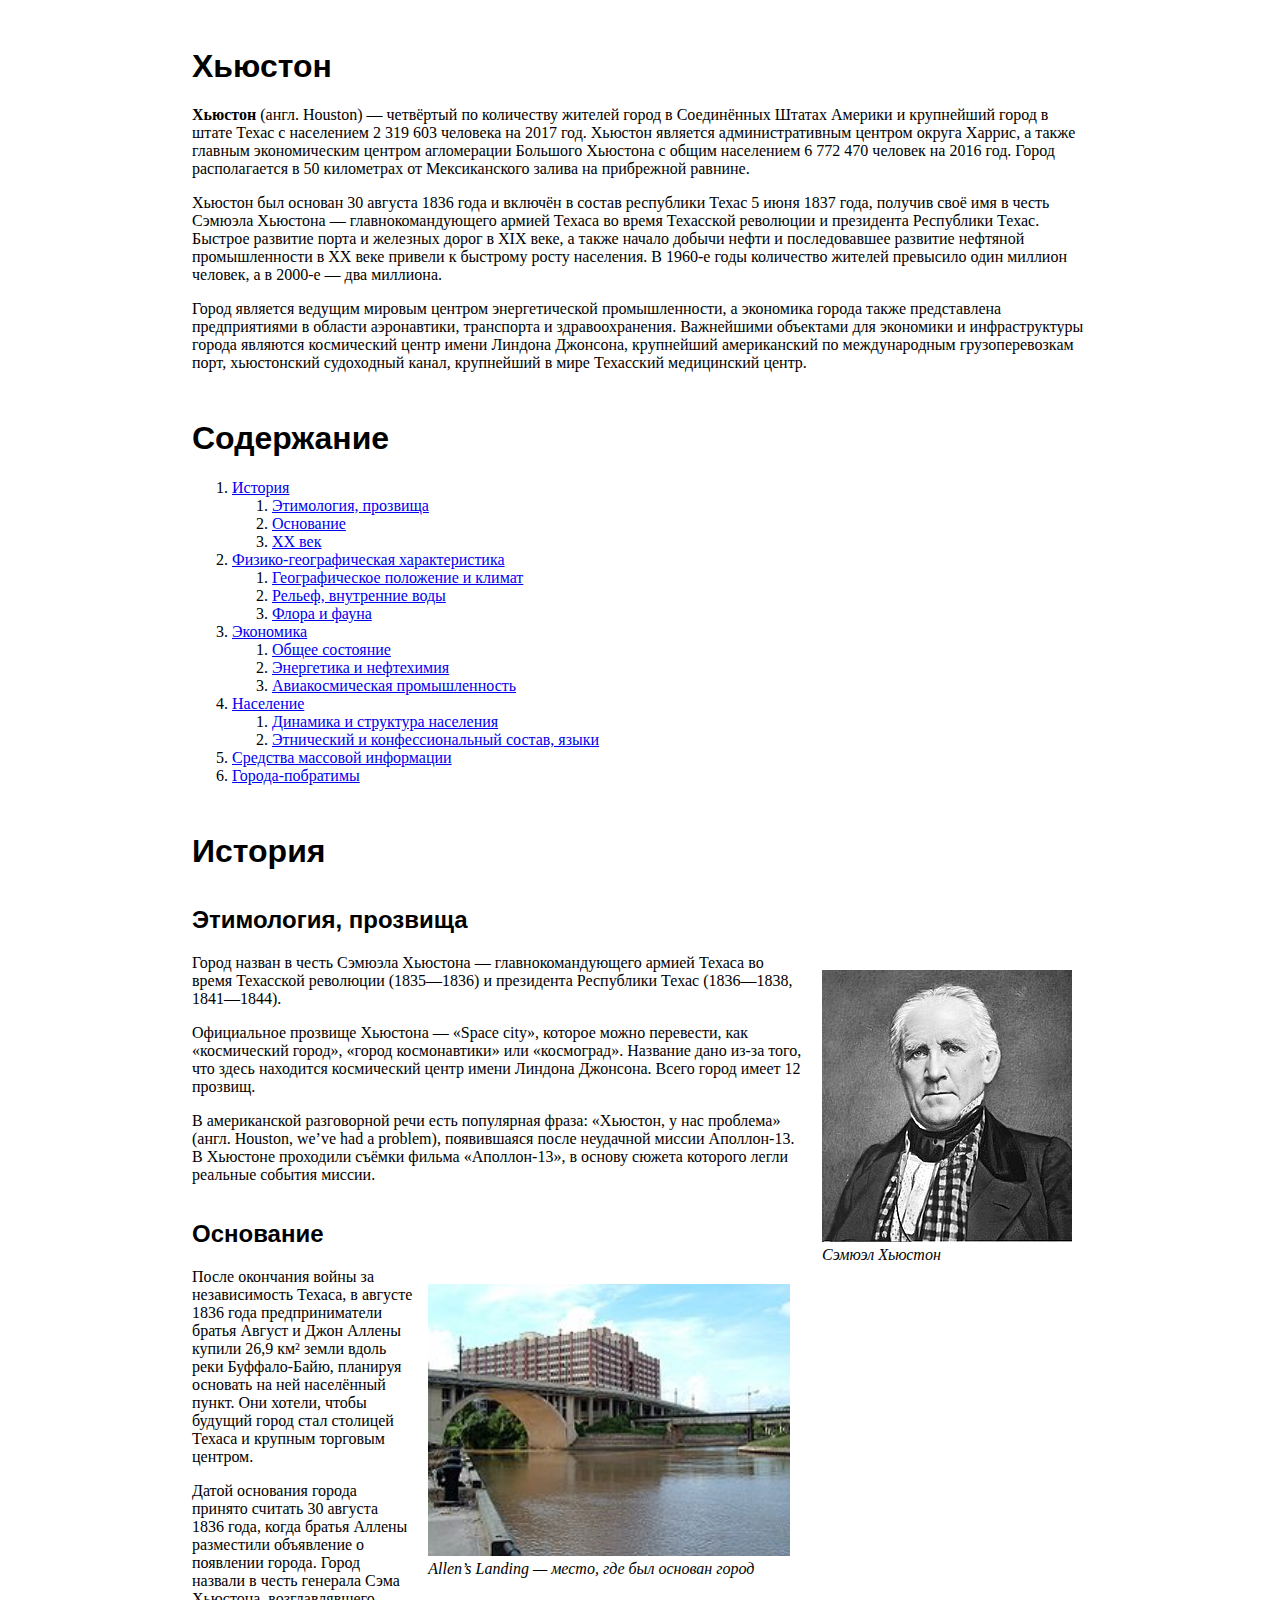
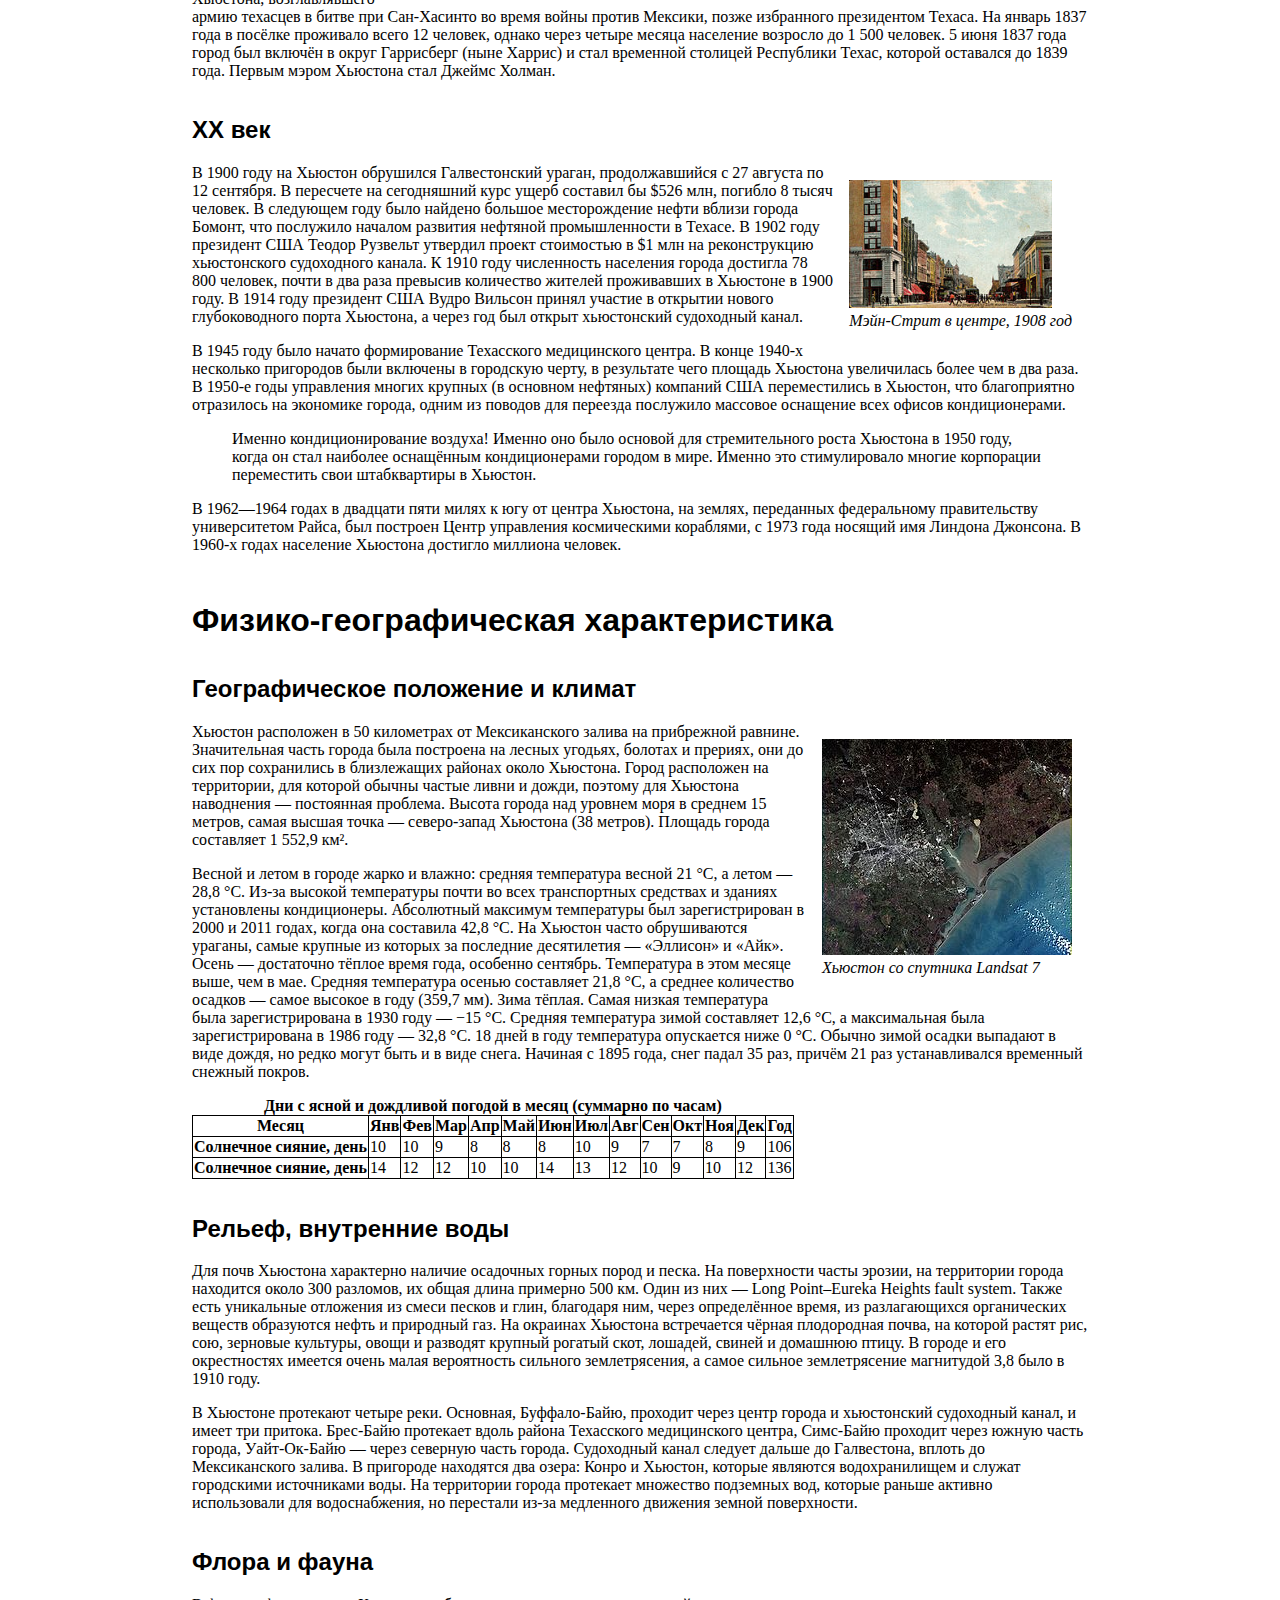
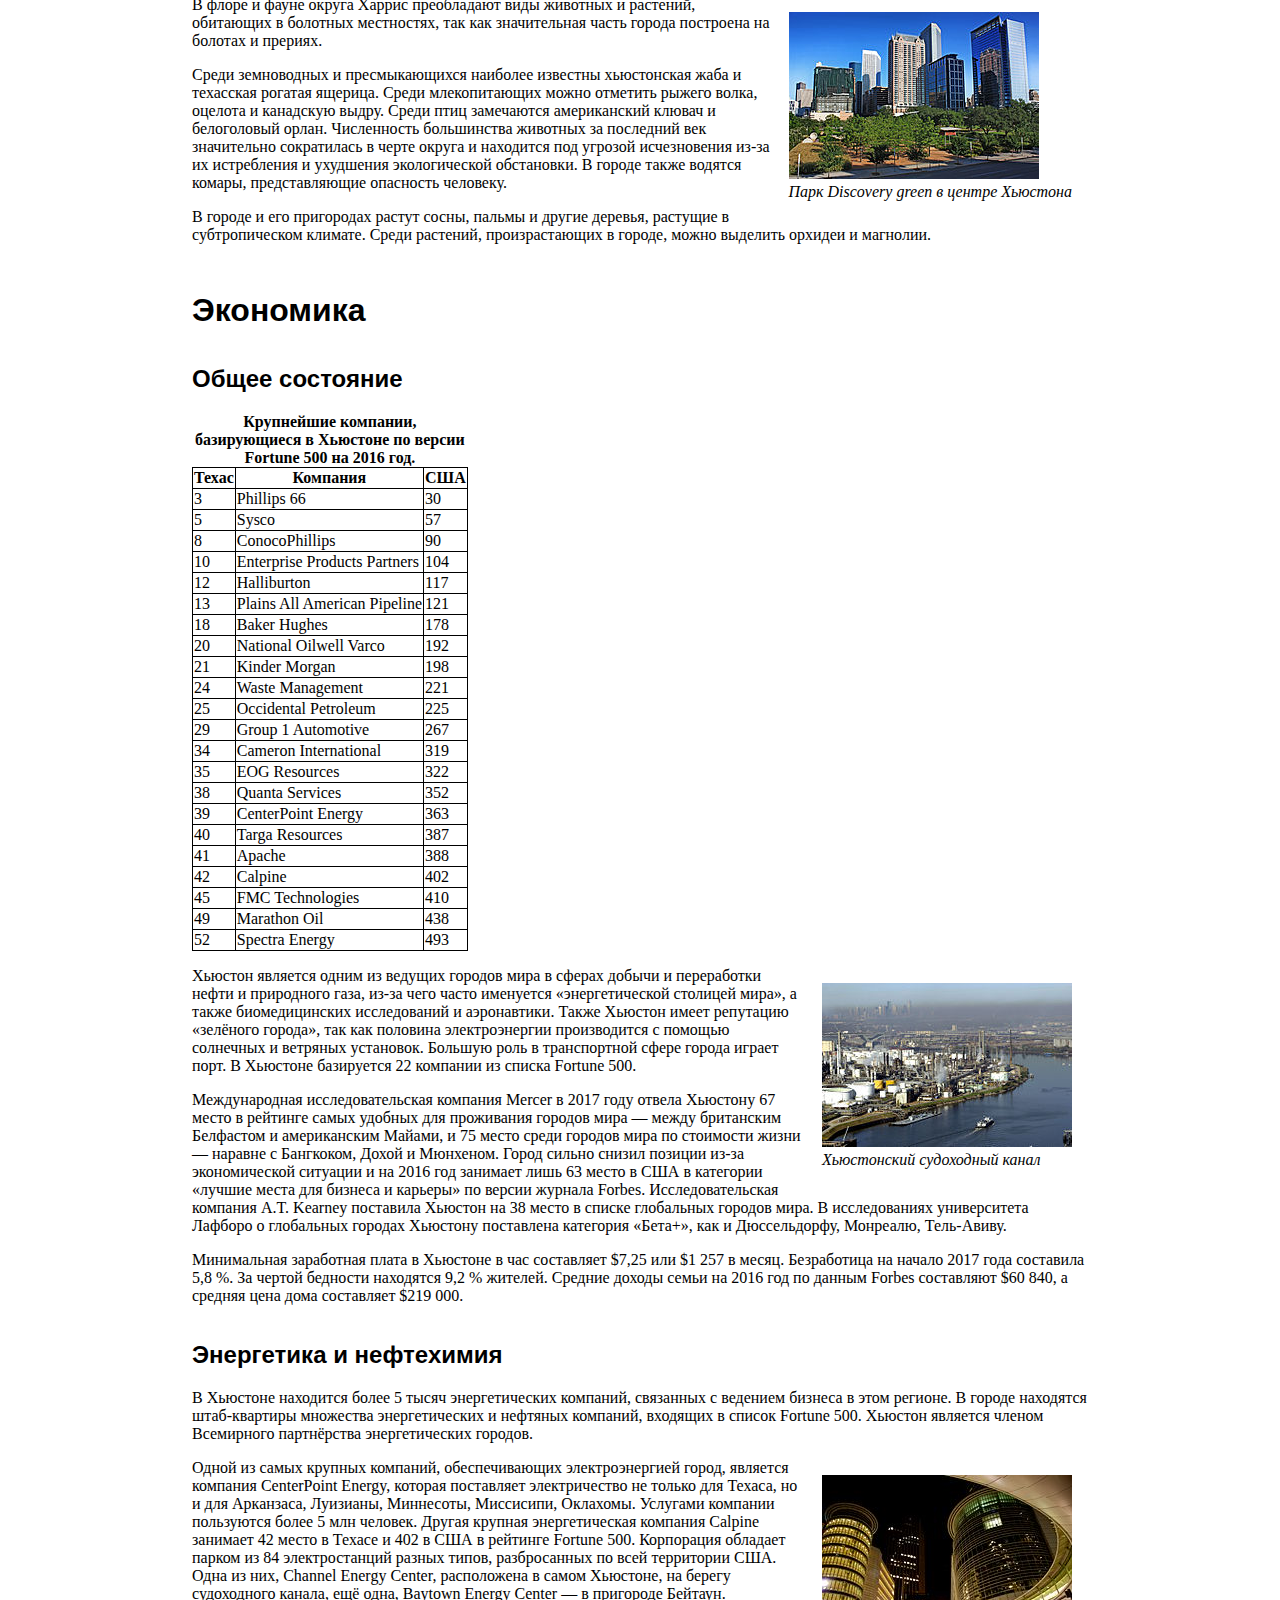
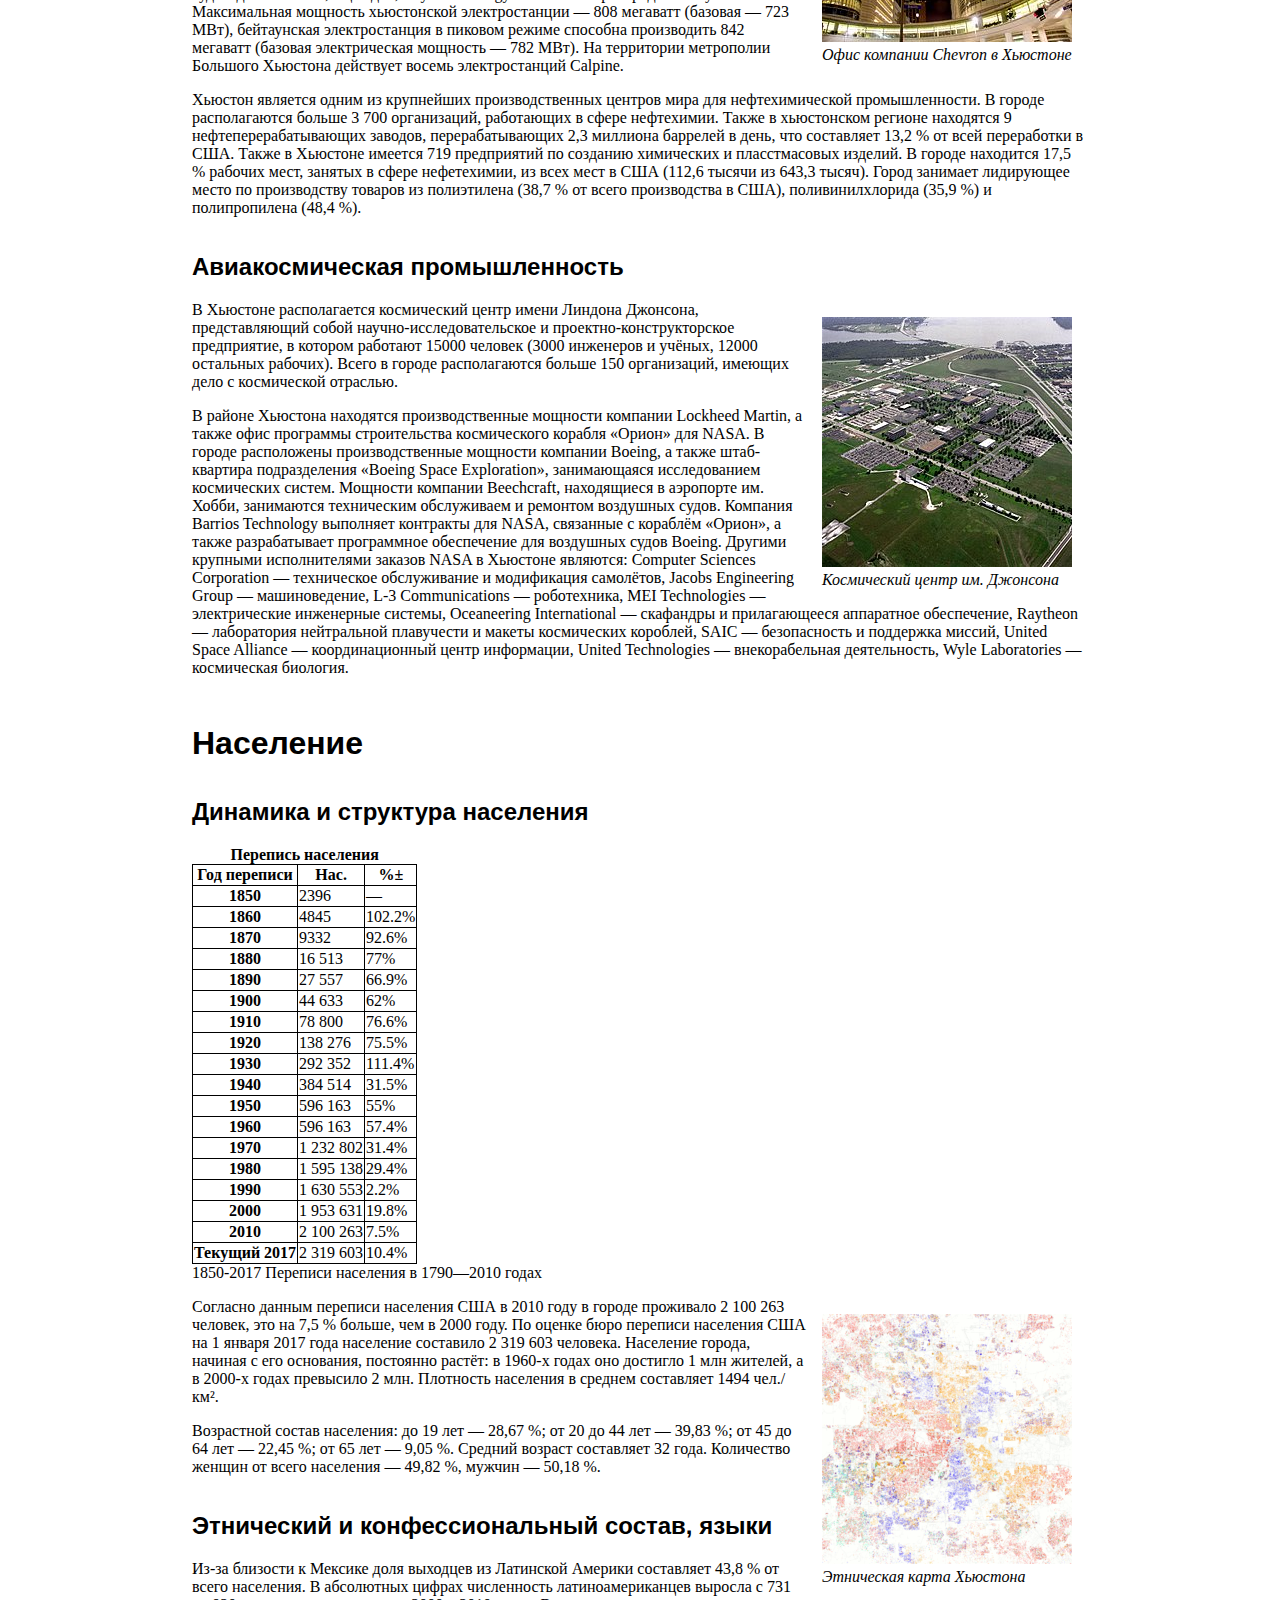
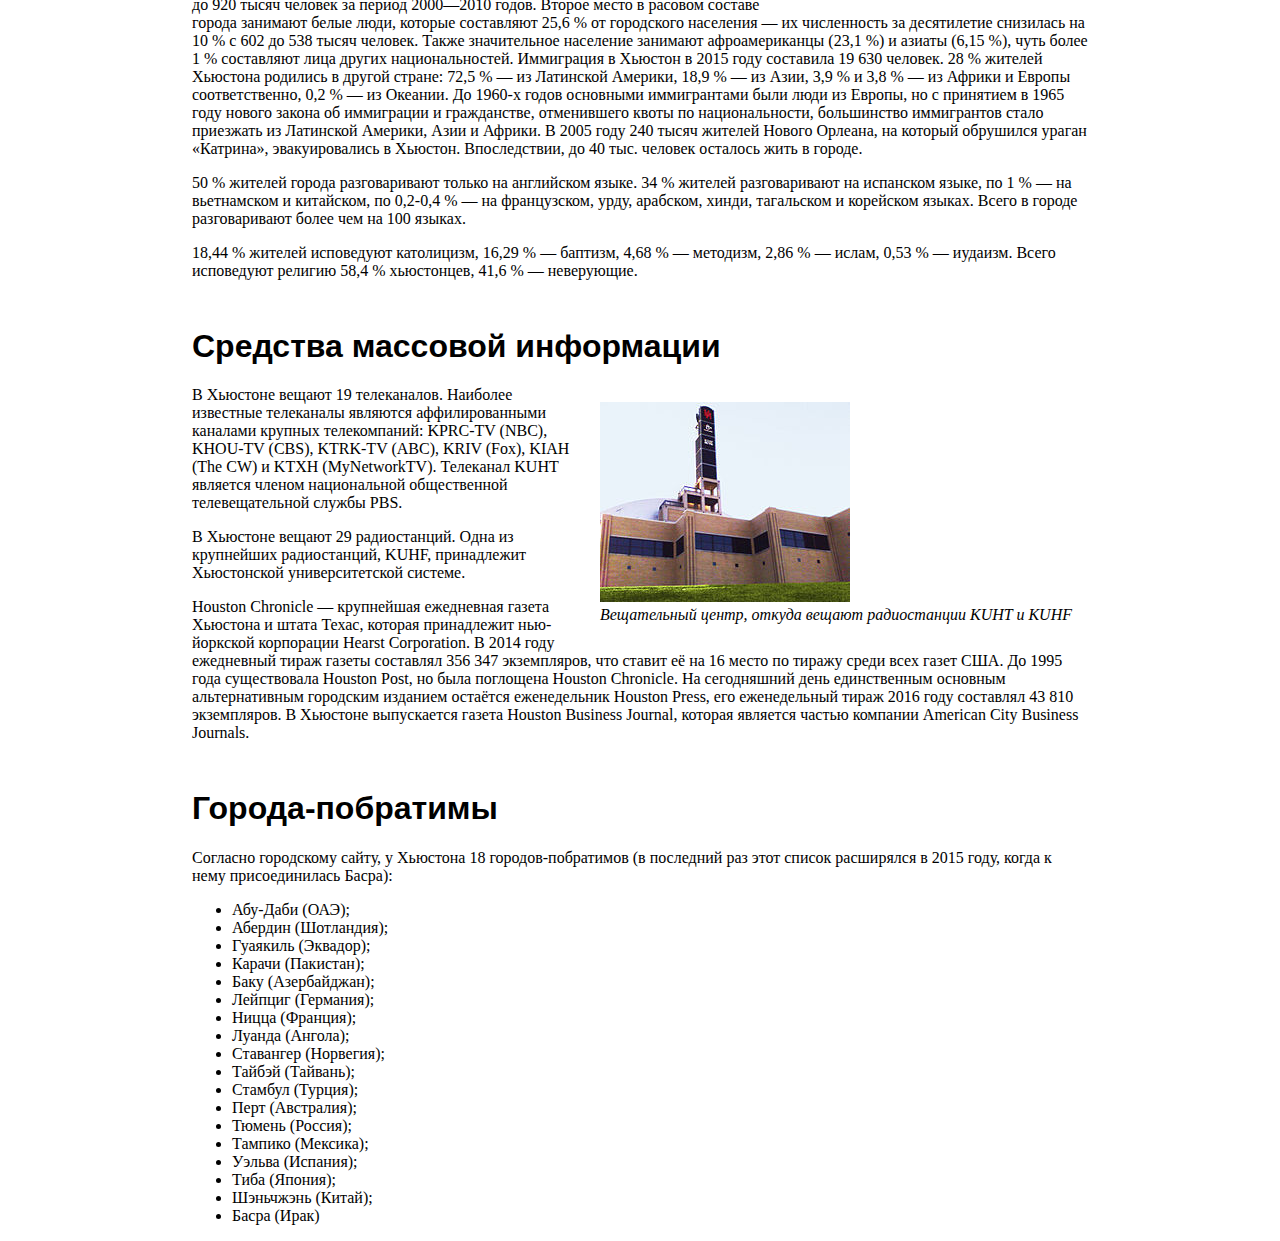
==== commit 09b9dfc2: "homework" ====
--- a/stepic html & css/1 homework html/hyuston.html
+++ b/stepic html & css/1 homework html/hyuston.html
@@ -1,723 +1,810 @@
 <!DOCTYPE html>
-<html lang="en">
+<html lang="ru">
   <head>
+    <link rel="stylesheet" href="hyuston.css" />
     <meta charset="UTF-8" />
     <meta http-equiv="X-UA-Compatible" content="IE=edge" />
     <meta name="viewport" content="width=device-width, initial-scale=1.0" />
-    <title>Document</title>
+    <title>Город Хьюстон</title>
   </head>
 
   <body>
     <h1>Хьюстон</h1>
-    <b>Хьюстон</b> (англ. Houston) — четвёртый по количеству жителей город в
-    Соединённых Штатах Америки и крупнейший город в штате Техас с населением 2
-    319 603 человека на 2017 год. Хьюстон является административным центром
-    округа Харрис, а также главным экономическим центром агломерации Большого
-    Хьюстона с общим населением 6 772 470 человек на 2016 год. Город
-    располагается в 50 километрах от Мексиканского залива на прибрежной равнине.
-    <br /><br />
-    Хьюстон был основан 30 августа 1836 года и включён в состав республики Техас
-    5 июня 1837 года, получив своё имя в честь Сэмюэла Хьюстона —
-    главнокомандующего армией Техаса во время Техасской революции и президента
-    Республики Техас. Быстрое развитие порта и железных дорог в XIX веке, а
-    также начало добычи нефти и последовавшее развитие нефтяной промышленности в
-    XX веке привели к быстрому росту населения. В 1960-е годы количество жителей
-    превысило один миллион человек, а в 2000-е — два миллиона.
-    <br /><br />
-    Город является ведущим мировым центром энергетической промышленности, а
-    экономика города также представлена предприятиями в области аэронавтики,
-    транспорта и здравоохранения. Важнейшими объектами для экономики и
-    инфраструктуры города являются космический центр имени Линдона Джонсона,
-    крупнейший американский по международным грузоперевозкам порт, хьюстонский
-    судоходный канал, крупнейший в мире Техасский медицинский центр.
+    <p>
+      <b>Хьюстон</b> (англ. Houston) — четвёртый по количеству жителей город в
+      Соединённых Штатах Америки и крупнейший город в штате Техас с населением 2
+      319 603 человека на 2017 год. Хьюстон является административным центром
+      округа Харрис, а также главным экономическим центром агломерации Большого
+      Хьюстона с общим населением 6 772 470 человек на 2016 год. Город
+      располагается в 50 километрах от Мексиканского залива на прибрежной
+      равнине.
+    </p>
+    <p>
+      Хьюстон был основан 30 августа 1836 года и включён в состав республики
+      Техас 5 июня 1837 года, получив своё имя в честь Сэмюэла Хьюстона —
+      главнокомандующего армией Техаса во время Техасской революции и президента
+      Республики Техас. Быстрое развитие порта и железных дорог в XIX веке, а
+      также начало добычи нефти и последовавшее развитие нефтяной промышленности
+      в XX веке привели к быстрому росту населения. В 1960-е годы количество
+      жителей превысило один миллион человек, а в 2000-е — два миллиона.
+    </p>
+    <p>
+      Город является ведущим мировым центром энергетической промышленности, а
+      экономика города также представлена предприятиями в области аэронавтики,
+      транспорта и здравоохранения. Важнейшими объектами для экономики и
+      инфраструктуры города являются космический центр имени Линдона Джонсона,
+      крупнейший американский по международным грузоперевозкам порт, хьюстонский
+      судоходный канал, крупнейший в мире Техасский медицинский центр.
+    </p>
     <h1>Содержание</h1>
     <ol>
-      <li>История</li>
+      <li><a href="#History">История</a></li>
       <ol>
-        <li>Этимология, прозвища</li>
-        <li>Основание</li>
-        <li>XX век</li>
+        <li><a href="#Etymology, nicknames">Этимология, прозвища</a></li>
+        <li><a href="#Origin">Основание</a></li>
+        <li><a href="#XX century">XX век</a></li>
       </ol>
-      <li>Физико-географическая характеристика</li>
+      <li>
+        <a href="#Physical and geographical characteristics"
+          >Физико-географическая характеристика</a
+        >
+      </li>
       <ol>
-        <li>Географическое положение и климат</li>
-        <li>Рельеф, внутренние воды</li>
-        <li>Флора и фауна</li>
+        <li>
+          <a href="#Geographic location and climate"
+            >Географическое положение и климат</a
+          >
+        </li>
+        <li><a href="#Terrain, inland waters">Рельеф, внутренние воды</a></li>
+        <li><a href="#Flora and fauna">Флора и фауна</a></li>
       </ol>
-      <li>Экономика</li>
+      <li><a href="#Economy">Экономика</a></li>
       <ol>
-        <li>Общее состояние</li>
-        <li>Энергетика и нефтехимия</li>
-        <li>Авиакосмическая промышленность</li>
+        <li><a href="#General state">Общее состояние</a></li>
+        <li>
+          <a href="#Energy and petrochemistry">Энергетика и нефтехимия</a>
+        </li>
+        <li>
+          <a href="#Aerospace industry">Авиакосмическая промышленность</a>
+        </li>
       </ol>
-      <li>Население</li>
+      <li><a href="#Population">Население</a></li>
       <ol>
-        <li>Динамика и структура населения</li>
-        <li>Этнический и конфессиональный состав, языки</li>
+        <li>
+          <a href="#Population dynamics and structure"
+            >Динамика и структура населения</a
+          >
+        </li>
+        <li>
+          <a href="#Ethnic and confessional composition, languages"
+            >Этнический и конфессиональный состав, языки</a
+          >
+        </li>
       </ol>
-      <li>Средства массовой информации</li>
-      <li>Города-побратимы</li>
+      <li><a href="#Mass media">Средства массовой информации</a></li>
+      <li><a href="#Ttwin cities">Города-побратимы</a></li>
     </ol>
-    <h1 id="history">История</h1>
+    <h1 id="History">История</h1>
     <h2 id="Etymology, nicknames">Этимология, прозвища</h2>
-    <img
-      src="reference\image\Sam_Houston_portrait.jpg"
-      widht="250"
-      height="272"
-      title="Сэмюэл Хьюстон"
-      alt="Портрет Сэмюэла Хьюстона"
-    />
-    <figcaption>Сэмюэл Хьюстон</figcaption>
-    <br />
-    Город назван в честь Сэмюэла Хьюстона — главнокомандующего армией Техаса во
-    время Техасской революции (1835—1836) и президента Республики Техас
-    (1836—1838, 1841—1844).
-    <br /><br />
-    Официальное прозвище Хьюстона — «Space city», которое можно перевести, как
-    «космический город», «город космонавтики» или «космоград». Название дано
-    из-за того, что здесь находится космический центр имени Линдона Джонсона.
-    Всего город имеет 12 прозвищ.
-    <br /><br />
-    В американской разговорной речи есть популярная фраза: «Хьюстон, у нас
-    проблема» (англ. Houston, we’ve had a problem), появившаяся после неудачной
-    миссии Аполлон-13. В Хьюстоне проходили съёмки фильма «Аполлон-13», в основу
-    сюжета которого легли реальные события миссии.
+    <div class="image">
+      <img
+        src="reference\image\Sam_Houston_portrait.jpg"
+        widht="250"
+        height="272"
+        title="Сэмюэл Хьюстон"
+        alt="Портрет Сэмюэла Хьюстона"
+      />
+      <figcaption>Сэмюэл Хьюстон</figcaption>
+    </div>
+    <p>
+      Город назван в честь Сэмюэла Хьюстона — главнокомандующего армией Техаса
+      во время Техасской революции (1835—1836) и президента Республики Техас
+      (1836—1838, 1841—1844).
+    </p>
+    <p>
+      Официальное прозвище Хьюстона — «Space city», которое можно перевести, как
+      «космический город», «город космонавтики» или «космоград». Название дано
+      из-за того, что здесь находится космический центр имени Линдона Джонсона.
+      Всего город имеет 12 прозвищ.
+    </p>
+    <p>
+      В американской разговорной речи есть популярная фраза: «Хьюстон, у нас
+      проблема» (англ. Houston, we’ve had a problem), появившаяся после
+      неудачной миссии Аполлон-13. В Хьюстоне проходили съёмки фильма
+      «Аполлон-13», в основу сюжета которого легли реальные события миссии.
+    </p>
     <h2 id="Origin">Основание</h2>
-    <img
-      src="reference\image\Allen's_Landing_Houston_bayou_view.jpg"
-      widht="250"
-      height="272"
-      title="Allen’s Landing"
-      alt="Река, мост, дом"
-    />
-    <figcaption>Allen’s Landing — место, где был основан город</figcaption>
-    <br />
-    После окончания войны за независимость Техаса, в августе 1836 года
-    предприниматели братья Август и Джон Аллены купили 26,9 км² земли вдоль реки
-    Буффало-Байю, планируя основать на ней населённый пункт. Они хотели, чтобы
-    будущий город стал столицей Техаса и крупным торговым центром.
-    <br /><br />
-    Датой основания города принято считать 30 августа 1836 года, когда братья
-    Аллены разместили объявление о появлении города. Город назвали в честь
-    генерала Сэма Хьюстона, возглавлявшего армию техасцев в битве при
-    Сан-Хасинто во время войны против Мексики, позже избранного президентом
-    Техаса. На январь 1837 года в посёлке проживало всего 12 человек, однако
-    через четыре месяца население возросло до 1 500 человек. 5 июня 1837 года
-    город был включён в округ Гаррисберг (ныне Харрис) и стал временной столицей
-    Республики Техас, которой оставался до 1839 года. Первым мэром Хьюстона стал
-    Джеймс Холман.
+    <div class="image">
+      <img
+        src="reference\image\Allen's_Landing_Houston_bayou_view.jpg"
+        widht="250"
+        height="272"
+        title="Allen’s Landing"
+        alt="Река, мост, дом"
+      />
+      <figcaption>Allen’s Landing — место, где был основан город</figcaption>
+    </div>
+    <p>
+      После окончания войны за независимость Техаса, в августе 1836 года
+      предприниматели братья Август и Джон Аллены купили 26,9 км² земли вдоль
+      реки Буффало-Байю, планируя основать на ней населённый пункт. Они хотели,
+      чтобы будущий город стал столицей Техаса и крупным торговым центром.
+    </p>
+    <p>
+      Датой основания города принято считать 30 августа 1836 года, когда братья
+      Аллены разместили объявление о появлении города. Город назвали в честь
+      генерала Сэма Хьюстона, возглавлявшего армию техасцев в битве при
+      Сан-Хасинто во время войны против Мексики, позже избранного президентом
+      Техаса. На январь 1837 года в посёлке проживало всего 12 человек, однако
+      через четыре месяца население возросло до 1 500 человек. 5 июня 1837 года
+      город был включён в округ Гаррисберг (ныне Харрис) и стал временной
+      столицей Республики Техас, которой оставался до 1839 года. Первым мэром
+      Хьюстона стал Джеймс Холман.
+    </p>
     <h2 id="XX century">XX век</h2>
-    <img
-      src="reference\image\Main_Street_looking_south_Houston_Texas_(1908).jpg"
-      widht="250"
-      height="128"
-      title="Мэйн-Стрит в центре"
-      alt="Рисунок широкой улицы"
-    />
-    <figcaption>Мэйн-Стрит в центре, 1908 год</figcaption>
-    <br />
-    В 1900 году на Хьюстон обрушился Галвестонский ураган, продолжавшийся с 27
-    августа по 12 сентября. В пересчете на сегодняшний курс ущерб составил бы
-    $526 млн, погибло 8 тысяч человек. В следующем году было найдено большое
-    месторождение нефти вблизи города Бомонт, что послужило началом развития
-    нефтяной промышленности в Техасе. В 1902 году президент США Теодор Рузвельт
-    утвердил проект стоимостью в $1 млн на реконструкцию хьюстонского
-    судоходного канала. К 1910 году численность населения города достигла 78 800
-    человек, почти в два раза превысив количество жителей проживавших в Хьюстоне
-    в 1900 году. В 1914 году президент США Вудро Вильсон принял участие в
-    открытии нового глубоководного порта Хьюстона, а через год был открыт
-    хьюстонский судоходный канал.
-    <br /><br />
-    В 1945 году было начато формирование Техасского медицинского центра. В конце
-    1940-х несколько пригородов были включены в городскую черту, в результате
-    чего площадь Хьюстона увеличилась более чем в два раза. В 1950-е годы
-    управления многих крупных (в основном нефтяных) компаний США переместились в
-    Хьюстон, что благоприятно отразилось на экономике города, одним из поводов
-    для переезда послужило массовое оснащение всех офисов кондиционерами.
+    <div class="image">
+      <img
+        src="reference\image\Main_Street_looking_south_Houston_Texas_(1908).jpg"
+        widht="250"
+        height="128"
+        title="Мэйн-Стрит в центре"
+        alt="Рисунок широкой улицы"
+      />
+      <figcaption>Мэйн-Стрит в центре, 1908 год</figcaption>
+    </div>
+    <p>
+      В 1900 году на Хьюстон обрушился Галвестонский ураган, продолжавшийся с 27
+      августа по 12 сентября. В пересчете на сегодняшний курс ущерб составил бы
+      $526 млн, погибло 8 тысяч человек. В следующем году было найдено большое
+      месторождение нефти вблизи города Бомонт, что послужило началом развития
+      нефтяной промышленности в Техасе. В 1902 году президент США Теодор
+      Рузвельт утвердил проект стоимостью в $1 млн на реконструкцию хьюстонского
+      судоходного канала. К 1910 году численность населения города достигла 78
+      800 человек, почти в два раза превысив количество жителей проживавших в
+      Хьюстоне в 1900 году. В 1914 году президент США Вудро Вильсон принял
+      участие в открытии нового глубоководного порта Хьюстона, а через год был
+      открыт хьюстонский судоходный канал.
+    </p>
+    <p>
+      В 1945 году было начато формирование Техасского медицинского центра. В
+      конце 1940-х несколько пригородов были включены в городскую черту, в
+      результате чего площадь Хьюстона увеличилась более чем в два раза. В
+      1950-е годы управления многих крупных (в основном нефтяных) компаний США
+      переместились в Хьюстон, что благоприятно отразилось на экономике города,
+      одним из поводов для переезда послужило массовое оснащение всех офисов
+      кондиционерами.
+    </p>
     <blockquote>
       Именно кондиционирование воздуха! Именно оно было основой для
       стремительного роста Хьюстона в 1950 году, когда он стал наиболее
       оснащённым кондиционерами городом в мире. Именно это стимулировало многие
       корпорации переместить свои штабквартиры в Хьюстон.
     </blockquote>
-
-    В 1962—1964 годах в двадцати пяти милях к югу от центра Хьюстона, на землях,
-    переданных федеральному правительству университетом Райса, был построен
-    Центр управления космическими кораблями, с 1973 года носящий имя Линдона
-    Джонсона. В 1960-х годах население Хьюстона достигло миллиона человек.
+    <p>
+      В 1962—1964 годах в двадцати пяти милях к югу от центра Хьюстона, на
+      землях, переданных федеральному правительству университетом Райса, был
+      построен Центр управления космическими кораблями, с 1973 года носящий имя
+      Линдона Джонсона. В 1960-х годах население Хьюстона достигло миллиона
+      человек.
+    </p>
     <h1 id="Physical and geographical characteristics">
       Физико-географическая характеристика
     </h1>
     <h2 id="Geographic location and climate">
       Географическое положение и климат
     </h2>
-    <img
-      src="reference\image\Large_Houston_Landsat.jpg"
-      widht="250"
-      height="216"
-      title="Хьюстон, вид из космоса"
-      alt="Фотограия со спутника"
-    />
-    <figcaption>Хьюстон со спутника Landsat 7</figcaption>
-    <br />
-    Хьюстон расположен в 50 километрах от Мексиканского залива на прибрежной
-    равнине. Значительная часть города была построена на лесных угодьях, болотах
-    и прериях, они до сих пор сохранились в близлежащих районах около Хьюстона.
-    Город расположен на территории, для которой обычны частые ливни и дожди,
-    поэтому для Хьюстона наводнения — постоянная проблема. Высота города над
-    уровнем моря в среднем 15 метров, самая высшая точка — северо-запад Хьюстона
-    (38 метров). Площадь города составляет 1 552,9 км².
-    <br /><br />
-    Весной и летом в городе жарко и влажно: средняя температура весной 21 °C, а
-    летом — 28,8 °C. Из-за высокой температуры почти во всех транспортных
-    средствах и зданиях установлены кондиционеры. Абсолютный максимум
-    температуры был зарегистрирован в 2000 и 2011 годах, когда она составила
-    42,8 °C. На Хьюстон часто обрушиваются ураганы, самые крупные из которых за
-    последние десятилетия — «Эллисон» и «Айк». Осень — достаточно тёплое время
-    года, особенно сентябрь. Температура в этом месяце выше, чем в мае. Средняя
-    температура осенью составляет 21,8 °C, а среднее количество осадков — самое
-    высокое в году (359,7 мм). Зима тёплая. Самая низкая температура была
-    зарегистрирована в 1930 году — −15 °C. Средняя температура зимой составляет
-    12,6 °C, а максимальная была зарегистрирована в 1986 году — 32,8 °C. 18 дней
-    в году температура опускается ниже 0 °C. Обычно зимой осадки выпадают в виде
-    дождя, но редко могут быть и в виде снега. Начиная с 1895 года, снег падал
-    35 раз, причём 21 раз устанавливался временный снежный покров.
-    <br /><br />
-    <table border="1">
-      <caption>
-        <b>Дни с ясной и дождливой погодой в месяц (суммарно по часам)</b>
-      </caption>
-      <thead>
-        <tr>
-          <th>Месяц</th>
-          <th>Янв</th>
-          <th>Фев</th>
-          <th>Мар</th>
-          <th>Апр</th>
-          <th>Май</th>
-          <th>Июн</th>
-          <th>Июл</th>
-          <th>Авг</th>
-          <th>Сен</th>
-          <th>Окт</th>
-          <th>Ноя</th>
-          <th>Дек</th>
-          <th>Год</th>
-        </tr>
-      </thead>
-      <tbody>
-        <tr>
-          <th>Солнечное сияние, день</th>
-          <td>10</td>
-          <td>10</td>
-          <td>9</td>
-          <td>8</td>
-          <td>8</td>
-          <td>8</td>
-          <td>10</td>
-          <td>9</td>
-          <td>7</td>
-          <td>7</td>
-          <td>8</td>
-          <td>9</td>
-          <td>106</td>
-        </tr>
-        <tr>
-          <th>Солнечное сияние, день</th>
-          <td>14</td>
-          <td>12</td>
-          <td>12</td>
-          <td>10</td>
-          <td>10</td>
-          <td>14</td>
-          <td>13</td>
-          <td>12</td>
-          <td>10</td>
-          <td>9</td>
-          <td>10</td>
-          <td>12</td>
-          <td>136</td>
-        </tr>
-      </tbody>
-    </table>
+    <div class="image">
+      <img
+        src="reference\image\Large_Houston_Landsat.jpg"
+        widht="250"
+        height="216"
+        title="Хьюстон, вид из космоса"
+        alt="Фотограия со спутника"
+      />
+      <figcaption>Хьюстон со спутника Landsat 7</figcaption>
+    </div>
+    <p>
+      Хьюстон расположен в 50 километрах от Мексиканского залива на прибрежной
+      равнине. Значительная часть города была построена на лесных угодьях,
+      болотах и прериях, они до сих пор сохранились в близлежащих районах около
+      Хьюстона. Город расположен на территории, для которой обычны частые ливни
+      и дожди, поэтому для Хьюстона наводнения — постоянная проблема. Высота
+      города над уровнем моря в среднем 15 метров, самая высшая точка —
+      северо-запад Хьюстона (38 метров). Площадь города составляет 1 552,9 км².
+    </p>
+    <p>
+      Весной и летом в городе жарко и влажно: средняя температура весной 21 °C,
+      а летом — 28,8 °C. Из-за высокой температуры почти во всех транспортных
+      средствах и зданиях установлены кондиционеры. Абсолютный максимум
+      температуры был зарегистрирован в 2000 и 2011 годах, когда она составила
+      42,8 °C. На Хьюстон часто обрушиваются ураганы, самые крупные из которых
+      за последние десятилетия — «Эллисон» и «Айк». Осень — достаточно тёплое
+      время года, особенно сентябрь. Температура в этом месяце выше, чем в мае.
+      Средняя температура осенью составляет 21,8 °C, а среднее количество
+      осадков — самое высокое в году (359,7 мм). Зима тёплая. Самая низкая
+      температура была зарегистрирована в 1930 году — −15 °C. Средняя
+      температура зимой составляет 12,6 °C, а максимальная была зарегистрирована
+      в 1986 году — 32,8 °C. 18 дней в году температура опускается ниже 0 °C.
+      Обычно зимой осадки выпадают в виде дождя, но редко могут быть и в виде
+      снега. Начиная с 1895 года, снег падал 35 раз, причём 21 раз
+      устанавливался временный снежный покров.
+    </p>
+    <div class="table">
+      <table border="1">
+        <caption>
+          <b>Дни с ясной и дождливой погодой в месяц (суммарно по часам)</b>
+        </caption>
+        <thead>
+          <tr>
+            <th>Месяц</th>
+            <th>Янв</th>
+            <th>Фев</th>
+            <th>Мар</th>
+            <th>Апр</th>
+            <th>Май</th>
+            <th>Июн</th>
+            <th>Июл</th>
+            <th>Авг</th>
+            <th>Сен</th>
+            <th>Окт</th>
+            <th>Ноя</th>
+            <th>Дек</th>
+            <th>Год</th>
+          </tr>
+        </thead>
+        <tbody>
+          <tr>
+            <th>Солнечное сияние, день</th>
+            <td>10</td>
+            <td>10</td>
+            <td>9</td>
+            <td>8</td>
+            <td>8</td>
+            <td>8</td>
+            <td>10</td>
+            <td>9</td>
+            <td>7</td>
+            <td>7</td>
+            <td>8</td>
+            <td>9</td>
+            <td>106</td>
+          </tr>
+          <tr>
+            <th>Солнечное сияние, день</th>
+            <td>14</td>
+            <td>12</td>
+            <td>12</td>
+            <td>10</td>
+            <td>10</td>
+            <td>14</td>
+            <td>13</td>
+            <td>12</td>
+            <td>10</td>
+            <td>9</td>
+            <td>10</td>
+            <td>12</td>
+            <td>136</td>
+          </tr>
+        </tbody>
+      </table>
+    </div>
     <h2 id="Terrain, inland waters">Рельеф, внутренние воды</h2>
-    Для почв Хьюстона характерно наличие осадочных горных пород и песка. На
-    поверхности часты эрозии, на территории города находится около 300 разломов,
-    их общая длина примерно 500 км. Один из них — Long Point–Eureka Heights
-    fault system. Также есть уникальные отложения из смеси песков и глин,
-    благодаря ним, через определённое время, из разлагающихся органических
-    веществ образуются нефть и природный газ. На окраинах Хьюстона встречается
-    чёрная плодородная почва, на которой растят рис, сою, зерновые культуры,
-    овощи и разводят крупный рогатый скот, лошадей, свиней и домашнюю птицу. В
-    городе и его окрестностях имеется очень малая вероятность сильного
-    землетрясения, а самое сильное землетрясение магнитудой 3,8 было в 1910
-    году.
-    <br /><br />
-    В Хьюстоне протекают четыре реки. Основная, Буффало-Байю, проходит через
-    центр города и хьюстонский судоходный канал, и имеет три притока. Брес-Байю
-    протекает вдоль района Техасского медицинского центра, Симс-Байю проходит
-    через южную часть города, Уайт-Ок-Байю — через северную часть города.
-    Судоходный канал следует дальше до Галвестона, вплоть до Мексиканского
-    залива. В пригороде находятся два озера: Конро и Хьюстон, которые являются
-    водохранилищем и служат городскими источниками воды. На территории города
-    протекает множество подземных вод, которые раньше активно использовали для
-    водоснабжения, но перестали из-за медленного движения земной поверхности.
-    <br /><br />
-    <img
-      src="reference\image\Discovery_green.jpg"
-      widht="250"
-      height="167"
-      title="Discovery green"
-      alt="Парк на фоне высоких домов"
-    />
-    <figcaption>Парк Discovery green в центре Хьюстона</figcaption>
-    <br />
-    В флоре и фауне округа Харрис преобладают виды животных и растений,
-    обитающих в болотных местностях, так как значительная часть города построена
-    на болотах и прериях.
-    <br /><br />
-    Среди земноводных и пресмыкающихся наиболее известны хьюстонская жаба и
-    техасская рогатая ящерица. Среди млекопитающих можно отметить рыжего волка,
-    оцелота и канадскую выдру. Среди птиц замечаются американский клювач и
-    белоголовый орлан. Численность большинства животных за последний век
-    значительно сократилась в черте округа и находится под угрозой исчезновения
-    из-за их истребления и ухудшения экологической обстановки. В городе также
-    водятся комары, представляющие опасность человеку.
-    <br /><br />
-    В городе и его пригородах растут сосны, пальмы и другие деревья, растущие в
-    субтропическом климате. Среди растений, произрастающих в городе, можно
-    выделить орхидеи и магнолии.
+    <p>
+      Для почв Хьюстона характерно наличие осадочных горных пород и песка. На
+      поверхности часты эрозии, на территории города находится около 300
+      разломов, их общая длина примерно 500 км. Один из них — Long Point–Eureka
+      Heights fault system. Также есть уникальные отложения из смеси песков и
+      глин, благодаря ним, через определённое время, из разлагающихся
+      органических веществ образуются нефть и природный газ. На окраинах
+      Хьюстона встречается чёрная плодородная почва, на которой растят рис, сою,
+      зерновые культуры, овощи и разводят крупный рогатый скот, лошадей, свиней
+      и домашнюю птицу. В городе и его окрестностях имеется очень малая
+      вероятность сильного землетрясения, а самое сильное землетрясение
+      магнитудой 3,8 было в 1910 году.
+    </p>
+    <p>
+      В Хьюстоне протекают четыре реки. Основная, Буффало-Байю, проходит через
+      центр города и хьюстонский судоходный канал, и имеет три притока.
+      Брес-Байю протекает вдоль района Техасского медицинского центра, Симс-Байю
+      проходит через южную часть города, Уайт-Ок-Байю — через северную часть
+      города. Судоходный канал следует дальше до Галвестона, вплоть до
+      Мексиканского залива. В пригороде находятся два озера: Конро и Хьюстон,
+      которые являются водохранилищем и служат городскими источниками воды. На
+      территории города протекает множество подземных вод, которые раньше
+      активно использовали для водоснабжения, но перестали из-за медленного
+      движения земной поверхности.
+    </p>
+    <h2 id="Flora and fauna">Флора и фауна</h2>
+    <div class="image">
+      <img
+        src="reference\image\Discovery_green.jpg"
+        widht="250"
+        height="167"
+        title="Discovery green"
+        alt="Парк на фоне высоких домов"
+      />
+      <figcaption>Парк Discovery green в центре Хьюстона</figcaption>
+    </div>
+    <p>
+      В флоре и фауне округа Харрис преобладают виды животных и растений,
+      обитающих в болотных местностях, так как значительная часть города
+      построена на болотах и прериях.
+    </p>
+    <p>
+      Среди земноводных и пресмыкающихся наиболее известны хьюстонская жаба и
+      техасская рогатая ящерица. Среди млекопитающих можно отметить рыжего
+      волка, оцелота и канадскую выдру. Среди птиц замечаются американский
+      клювач и белоголовый орлан. Численность большинства животных за последний
+      век значительно сократилась в черте округа и находится под угрозой
+      исчезновения из-за их истребления и ухудшения экологической обстановки. В
+      городе также водятся комары, представляющие опасность человеку.
+    </p>
+    <p>
+      В городе и его пригородах растут сосны, пальмы и другие деревья, растущие
+      в субтропическом климате. Среди растений, произрастающих в городе, можно
+      выделить орхидеи и магнолии.
+    </p>
     <h1 id="Economy">Экономика</h1>
     <h2 id="General state">Общее состояние</h2>
-    <table border="1">
-      <caption>
-        <b
-          >Крупнейшие компании, базирующиеся в Хьюстоне по версии Fortune 500 на
-          2016 год.</b
-        >
-      </caption>
-      <thead>
-        <tr>
-          <th>Техас</th>
-          <th>Компания</th>
-          <th>США</th>
-        </tr>
-      </thead>
-      <tbody>
-        <tr>
-          <td>3</td>
-          <td>Phillips 66</td>
-          <td>30</td>
-        </tr>
-        <tr>
-          <td>5</td>
-          <td>Sysco</td>
-          <td>57</td>
-        </tr>
-        <tr>
-          <td>8</td>
-          <td>ConocoPhillips</td>
-          <td>90</td>
-        </tr>
-        <tr>
-          <td>10</td>
-          <td>Enterprise Products Partners</td>
-          <td>104</td>
-        </tr>
-        <tr>
-          <td>12</td>
-          <td>Halliburton</td>
-          <td>117</td>
-        </tr>
-        <tr>
-          <td>13</td>
-          <td>Plains All American Pipeline</td>
-          <td>121</td>
-        </tr>
-        <tr>
-          <td>18</td>
-          <td>Baker Hughes</td>
-          <td>178</td>
-        </tr>
-        <tr>
-          <td>20</td>
-          <td>National Oilwell Varco</td>
-          <td>192</td>
-        </tr>
-        <tr>
-          <td>21</td>
-          <td>Kinder Morgan</td>
-          <td>198</td>
-        </tr>
-        <tr>
-          <td>24</td>
-          <td>Waste Management</td>
-          <td>221</td>
-        </tr>
-        <tr>
-          <td>25</td>
-          <td>Occidental Petroleum</td>
-          <td>225</td>
-        </tr>
-        <tr>
-          <td>29</td>
-          <td>Group 1 Automotive</td>
-          <td>267</td>
-        </tr>
-        <tr>
-          <td>34</td>
-          <td>Cameron International</td>
-          <td>319</td>
-        </tr>
-        <tr>
-          <td>35</td>
-          <td>EOG Resources</td>
-          <td>322</td>
-        </tr>
-        <tr>
-          <td>38</td>
-          <td>Quanta Services</td>
-          <td>352</td>
-        </tr>
-        <tr>
-          <td>39</td>
-          <td>CenterPoint Energy</td>
-          <td>363</td>
-        </tr>
-        <tr>
-          <td>40</td>
-          <td>Targa Resources</td>
-          <td>387</td>
-        </tr>
-        <tr>
-          <td>41</td>
-          <td>Apache</td>
-          <td>388</td>
-        </tr>
-        <tr>
-          <td>42</td>
-          <td>Calpine</td>
-          <td>402</td>
-        </tr>
-        <tr>
-          <td>45</td>
-          <td>FMC Technologies</td>
-          <td>410</td>
-        </tr>
-        <tr>
-          <td>49</td>
-          <td>Marathon Oil</td>
-          <td>438</td>
-        </tr>
-        <tr>
-          <td>52</td>
-          <td>Spectra Energy</td>
-          <td>493</td>
-        </tr>
-      </tbody>
-    </table>
-    <br />
-    <img
-      src="reference\image\Houston_Ship_Channel.jpg"
-      widht="250"
-      height="164"
-      title="Хьюстонский судоходный канал"
-      alt="Река в промышленном районе города"
-    />
-    <figcaption>Хьюстонский судоходный канал</figcaption>
-    <br />
-    Хьюстон является одним из ведущих городов мира в сферах добычи и переработки
-    нефти и природного газа, из-за чего часто именуется «энергетической столицей
-    мира», а также биомедицинских исследований и аэронавтики. Также Хьюстон
-    имеет репутацию «зелёного города», так как половина электроэнергии
-    производится с помощью солнечных и ветряных установок. Большую роль в
-    транспортной сфере города играет порт. В Хьюстоне базируется 22 компании из
-    списка Fortune 500.
-    <br /><br />
-    Международная исследовательская компания Mercer в 2017 году отвела Хьюстону
-    67 место в рейтинге самых удобных для проживания городов мира — между
-    британским Белфастом и американским Майами, и 75 место среди городов мира по
-    стоимости жизни — наравне с Бангкоком, Дохой и Мюнхеном. Город сильно снизил
-    позиции из-за экономической ситуации и на 2016 год занимает лишь 63 место в
-    США в категории «лучшие места для бизнеса и карьеры» по версии журнала
-    Forbes. Исследовательская компания A.T. Kearney поставила Хьюстон на 38
-    место в списке глобальных городов мира. В исследованиях университета Лафборо
-    о глобальных городах Хьюстону поставлена категория «Бета+», как и
-    Дюссельдорфу, Монреалю, Тель-Авиву.
-    <br /><br />
-    Минимальная заработная плата в Хьюстоне в час составляет $7,25 или $1 257 в
-    месяц. Безработица на начало 2017 года составила 5,8 %. За чертой бедности
-    находятся 9,2 % жителей. Средние доходы семьи на 2016 год по данным Forbes
-    составляют $60 840, а средняя цена дома составляет $219 000.
+    <div class="table">
+      <table border="1">
+        <caption>
+          <b
+            >Крупнейшие компании, базирующиеся в Хьюстоне по версии Fortune 500
+            на 2016 год.</b
+          >
+        </caption>
+        <thead>
+          <tr>
+            <th>Техас</th>
+            <th>Компания</th>
+            <th>США</th>
+          </tr>
+        </thead>
+        <tbody>
+          <tr>
+            <td>3</td>
+            <td>Phillips 66</td>
+            <td>30</td>
+          </tr>
+          <tr>
+            <td>5</td>
+            <td>Sysco</td>
+            <td>57</td>
+          </tr>
+          <tr>
+            <td>8</td>
+            <td>ConocoPhillips</td>
+            <td>90</td>
+          </tr>
+          <tr>
+            <td>10</td>
+            <td>Enterprise Products Partners</td>
+            <td>104</td>
+          </tr>
+          <tr>
+            <td>12</td>
+            <td>Halliburton</td>
+            <td>117</td>
+          </tr>
+          <tr>
+            <td>13</td>
+            <td>Plains All American Pipeline</td>
+            <td>121</td>
+          </tr>
+          <tr>
+            <td>18</td>
+            <td>Baker Hughes</td>
+            <td>178</td>
+          </tr>
+          <tr>
+            <td>20</td>
+            <td>National Oilwell Varco</td>
+            <td>192</td>
+          </tr>
+          <tr>
+            <td>21</td>
+            <td>Kinder Morgan</td>
+            <td>198</td>
+          </tr>
+          <tr>
+            <td>24</td>
+            <td>Waste Management</td>
+            <td>221</td>
+          </tr>
+          <tr>
+            <td>25</td>
+            <td>Occidental Petroleum</td>
+            <td>225</td>
+          </tr>
+          <tr>
+            <td>29</td>
+            <td>Group 1 Automotive</td>
+            <td>267</td>
+          </tr>
+          <tr>
+            <td>34</td>
+            <td>Cameron International</td>
+            <td>319</td>
+          </tr>
+          <tr>
+            <td>35</td>
+            <td>EOG Resources</td>
+            <td>322</td>
+          </tr>
+          <tr>
+            <td>38</td>
+            <td>Quanta Services</td>
+            <td>352</td>
+          </tr>
+          <tr>
+            <td>39</td>
+            <td>CenterPoint Energy</td>
+            <td>363</td>
+          </tr>
+          <tr>
+            <td>40</td>
+            <td>Targa Resources</td>
+            <td>387</td>
+          </tr>
+          <tr>
+            <td>41</td>
+            <td>Apache</td>
+            <td>388</td>
+          </tr>
+          <tr>
+            <td>42</td>
+            <td>Calpine</td>
+            <td>402</td>
+          </tr>
+          <tr>
+            <td>45</td>
+            <td>FMC Technologies</td>
+            <td>410</td>
+          </tr>
+          <tr>
+            <td>49</td>
+            <td>Marathon Oil</td>
+            <td>438</td>
+          </tr>
+          <tr>
+            <td>52</td>
+            <td>Spectra Energy</td>
+            <td>493</td>
+          </tr>
+        </tbody>
+      </table>
+    </div>
+    <div class="image">
+      <img
+        src="reference\image\Houston_Ship_Channel.jpg"
+        widht="250"
+        height="164"
+        title="Хьюстонский судоходный канал"
+        alt="Река в промышленном районе города"
+      />
+      <figcaption>Хьюстонский судоходный канал</figcaption>
+    </div>
+    <p>
+      Хьюстон является одним из ведущих городов мира в сферах добычи и
+      переработки нефти и природного газа, из-за чего часто именуется
+      «энергетической столицей мира», а также биомедицинских исследований и
+      аэронавтики. Также Хьюстон имеет репутацию «зелёного города», так как
+      половина электроэнергии производится с помощью солнечных и ветряных
+      установок. Большую роль в транспортной сфере города играет порт. В
+      Хьюстоне базируется 22 компании из списка Fortune 500.
+    </p>
+    <p>
+      Международная исследовательская компания Mercer в 2017 году отвела
+      Хьюстону 67 место в рейтинге самых удобных для проживания городов мира —
+      между британским Белфастом и американским Майами, и 75 место среди городов
+      мира по стоимости жизни — наравне с Бангкоком, Дохой и Мюнхеном. Город
+      сильно снизил позиции из-за экономической ситуации и на 2016 год занимает
+      лишь 63 место в США в категории «лучшие места для бизнеса и карьеры» по
+      версии журнала Forbes. Исследовательская компания A.T. Kearney поставила
+      Хьюстон на 38 место в списке глобальных городов мира. В исследованиях
+      университета Лафборо о глобальных городах Хьюстону поставлена категория
+      «Бета+», как и Дюссельдорфу, Монреалю, Тель-Авиву.
+    </p>
+    <p>
+      Минимальная заработная плата в Хьюстоне в час составляет $7,25 или $1 257
+      в месяц. Безработица на начало 2017 года составила 5,8 %. За чертой
+      бедности находятся 9,2 % жителей. Средние доходы семьи на 2016 год по
+      данным Forbes составляют $60 840, а средняя цена дома составляет $219 000.
+    </p>
     <h2 id="Energy and petrochemistry">Энергетика и нефтехимия</h2>
-    В Хьюстоне находится более 5 тысяч энергетических компаний, связанных с
-    ведением бизнеса в этом регионе. В городе находятся штаб-квартиры множества
-    энергетических и нефтяных компаний, входящих в список Fortune 500. Хьюстон
-    является членом Всемирного партнёрства энергетических городов.
-    <br /><br />
-    <img
-      src="reference\image\Enron_Complex.jpg"
-      widht="250"
-      height="167"
-      title="Офис компании Chevron в Хьюстоне"
-      alt="Стеклянные дома цилиндрической формы"
-    />
-    <figcaption>Офис компании Chevron в Хьюстоне</figcaption>
-    <br />
-    Одной из самых крупных компаний, обеспечивающих электроэнергией город,
-    является компания CenterPoint Energy, которая поставляет электричество не
-    только для Техаса, но и для Арканзаса, Луизианы, Миннесоты, Миссисипи,
-    Оклахомы. Услугами компании пользуются более 5 млн человек. Другая крупная
-    энергетическая компания Calpine занимает 42 место в Техасе и 402 в США в
-    рейтинге Fortune 500. Корпорация обладает парком из 84 электростанций разных
-    типов, разбросанных по всей территории США. Одна из них, Channel Energy
-    Center, расположена в самом Хьюстоне, на берегу судоходного канала, ещё
-    одна, Baytown Energy Center — в пригороде Бейтаун. Максимальная мощность
-    хьюстонской электростанции — 808 мегаватт (базовая — 723 МВт), бейтаунская
-    электростанция в пиковом режиме способна производить 842 мегаватт (базовая
-    электрическая мощность — 782 МВт). На территории метрополии Большого
-    Хьюстона действует восемь электростанций Calpine.
-    <br /><br />
-    Хьюстон является одним из крупнейших производственных центров мира для
-    нефтехимической промышленности. В городе располагаются больше 3 700
-    организаций, работающих в сфере нефтехимии. Также в хьюстонском регионе
-    находятся 9 нефтеперерабатывающих заводов, перерабатывающих 2,3 миллиона
-    баррелей в день, что составляет 13,2 % от всей переработки в США. Также в
-    Хьюстоне имеется 719 предприятий по созданию химических и пласстмасовых
-    изделий. В городе находится 17,5 % рабочих мест, занятых в сфере
-    нефетехимии, из всех мест в США (112,6 тысячи из 643,3 тысяч). Город
-    занимает лидирующее место по производству товаров из полиэтилена (38,7 % от
-    всего производства в США), поливинилхлорида (35,9 %) и полипропилена (48,4
-    %).
+    <p>
+      В Хьюстоне находится более 5 тысяч энергетических компаний, связанных с
+      ведением бизнеса в этом регионе. В городе находятся штаб-квартиры
+      множества энергетических и нефтяных компаний, входящих в список Fortune
+      500. Хьюстон является членом Всемирного партнёрства энергетических
+      городов.
+    </p>
+    <div class="image">
+      <img
+        src="reference\image\Enron_Complex.jpg"
+        widht="250"
+        height="167"
+        title="Офис компании Chevron в Хьюстоне"
+        alt="Стеклянные дома цилиндрической формы"
+      />
+      <figcaption>Офис компании Chevron в Хьюстоне</figcaption>
+    </div>
+    <p>
+      Одной из самых крупных компаний, обеспечивающих электроэнергией город,
+      является компания CenterPoint Energy, которая поставляет электричество не
+      только для Техаса, но и для Арканзаса, Луизианы, Миннесоты, Миссисипи,
+      Оклахомы. Услугами компании пользуются более 5 млн человек. Другая крупная
+      энергетическая компания Calpine занимает 42 место в Техасе и 402 в США в
+      рейтинге Fortune 500. Корпорация обладает парком из 84 электростанций
+      разных типов, разбросанных по всей территории США. Одна из них, Channel
+      Energy Center, расположена в самом Хьюстоне, на берегу судоходного канала,
+      ещё одна, Baytown Energy Center — в пригороде Бейтаун. Максимальная
+      мощность хьюстонской электростанции — 808 мегаватт (базовая — 723 МВт),
+      бейтаунская электростанция в пиковом режиме способна производить 842
+      мегаватт (базовая электрическая мощность — 782 МВт). На территории
+      метрополии Большого Хьюстона действует восемь электростанций Calpine.
+    </p>
+    <p>
+      Хьюстон является одним из крупнейших производственных центров мира для
+      нефтехимической промышленности. В городе располагаются больше 3 700
+      организаций, работающих в сфере нефтехимии. Также в хьюстонском регионе
+      находятся 9 нефтеперерабатывающих заводов, перерабатывающих 2,3 миллиона
+      баррелей в день, что составляет 13,2 % от всей переработки в США. Также в
+      Хьюстоне имеется 719 предприятий по созданию химических и пласстмасовых
+      изделий. В городе находится 17,5 % рабочих мест, занятых в сфере
+      нефетехимии, из всех мест в США (112,6 тысячи из 643,3 тысяч). Город
+      занимает лидирующее место по производству товаров из полиэтилена (38,7 %
+      от всего производства в США), поливинилхлорида (35,9 %) и полипропилена
+      (48,4 %).
+    </p>
     <h2 id="Aerospace industry">Авиакосмическая промышленность</h2>
-    <img
-      src="reference\image\Aerial_View_of_the_Johnson_Space_Center.jpg"
-      widht="250"
-      height="250"
-      title="Космический центр им. Джонсона"
-      alt="Космический центр, вид с птичьего полета"
-    />
-    <figcaption>Космический центр им. Джонсона</figcaption>
-    <br />
-    В Хьюстоне располагается космический центр имени Линдона Джонсона,
-    представляющий собой научно-исследовательское и проектно-конструкторское
-    предприятие, в котором работают 15000 человек (3000 инженеров и учёных,
-    12000 остальных рабочих). Всего в городе располагаются больше 150
-    организаций, имеющих дело с космической отраслью.
-    <br />
-    <br />
-    В районе Хьюстона находятся производственные мощности компании Lockheed
-    Martin, а также офис программы строительства космического корабля «Орион»
-    для NASA. В городе расположены производственные мощности компании Boeing, а
-    также штаб-квартира подразделения «Boeing Space Exploration», занимающаяся
-    исследованием космических систем. Мощности компании Beechcraft, находящиеся
-    в аэропорте им. Хобби, занимаются техническим обслуживаем и ремонтом
-    воздушных судов. Компания Barrios Technology выполняет контракты для NASA,
-    связанные с кораблём «Орион», а также разрабатывает программное обеспечение
-    для воздушных судов Boeing. Другими крупными исполнителями заказов NASA в
-    Хьюстоне являются: Computer Sciences Corporation — техническое обслуживание
-    и модификация самолётов, Jacobs Engineering Group — машиноведение, L-3
-    Communications — роботехника, MEI Technologies — электрические инженерные
-    системы, Oceaneering International — скафандры и прилагающееся аппаратное
-    обеспечение, Raytheon — лаборатория нейтральной плавучести и макеты
-    космических короблей, SAIC — безопасность и поддержка миссий, United Space
-    Alliance — координационный центр информации, United Technologies —
-    внекорабельная деятельность, Wyle Laboratories — космическая биология.
+    <div class="image">
+      <img
+        src="reference\image\Aerial_View_of_the_Johnson_Space_Center.jpg"
+        widht="250"
+        height="250"
+        title="Космический центр им. Джонсона"
+        alt="Космический центр, вид с птичьего полета"
+      />
+      <figcaption>Космический центр им. Джонсона</figcaption>
+    </div>
+    <p>
+      В Хьюстоне располагается космический центр имени Линдона Джонсона,
+      представляющий собой научно-исследовательское и проектно-конструкторское
+      предприятие, в котором работают 15000 человек (3000 инженеров и учёных,
+      12000 остальных рабочих). Всего в городе располагаются больше 150
+      организаций, имеющих дело с космической отраслью.
+    </p>
+    <p>
+      В районе Хьюстона находятся производственные мощности компании Lockheed
+      Martin, а также офис программы строительства космического корабля «Орион»
+      для NASA. В городе расположены производственные мощности компании Boeing,
+      а также штаб-квартира подразделения «Boeing Space Exploration»,
+      занимающаяся исследованием космических систем. Мощности компании
+      Beechcraft, находящиеся в аэропорте им. Хобби, занимаются техническим
+      обслуживаем и ремонтом воздушных судов. Компания Barrios Technology
+      выполняет контракты для NASA, связанные с кораблём «Орион», а также
+      разрабатывает программное обеспечение для воздушных судов Boeing. Другими
+      крупными исполнителями заказов NASA в Хьюстоне являются: Computer Sciences
+      Corporation — техническое обслуживание и модификация самолётов, Jacobs
+      Engineering Group — машиноведение, L-3 Communications — роботехника, MEI
+      Technologies — электрические инженерные системы, Oceaneering International
+      — скафандры и прилагающееся аппаратное обеспечение, Raytheon — лаборатория
+      нейтральной плавучести и макеты космических короблей, SAIC — безопасность
+      и поддержка миссий, United Space Alliance — координационный центр
+      информации, United Technologies — внекорабельная деятельность, Wyle
+      Laboratories — космическая биология.
+    </p>
     <h1 id="Population">Население</h1>
     <h2 id="Population dynamics and structure">
       Динамика и структура населения
     </h2>
-    <table border="1">
-      <caption>
-        <b>Перепись населения</b>
-      </caption>
-      <thead>
-        <tr>
-          <th>Год переписи</th>
-          <th>Нас.</th>
-          <th>%±</th>
-        </tr>
-      </thead>
-      <tbody>
-        <tr>
-          <th>1850</th>
-          <td>2396</td>
-          <td>—</td>
-        </tr>
-        <tr>
-          <th>1860</th>
-          <td>4845</td>
-          <td>102.2%</td>
-        </tr>
-        <tr>
-          <th>1870</th>
-          <td>9332</td>
-          <td>92.6%</td>
-        </tr>
-        <tr>
-          <th>1880</th>
-          <td>16 513</td>
-          <td>77%</td>
-        </tr>
-        <tr>
-          <th>1890</th>
-          <td>27 557</td>
-          <td>66.9%</td>
-        </tr>
-        <tr>
-          <th>1900</th>
-          <td>44 633</td>
-          <td>62%</td>
-        </tr>
-        <tr>
-          <th>1910</th>
-          <td>78 800</td>
-          <td>76.6%</td>
-        </tr>
-        <tr>
-          <th>1920</th>
-          <td>138 276</td>
-          <td>75.5%</td>
-        </tr>
-        <tr>
-          <th>1930</th>
-          <td>292 352</td>
-          <td>111.4%</td>
-        </tr>
-        <tr>
-          <th>1940</th>
-          <td>384 514</td>
-          <td>31.5%</td>
-        </tr>
-        <tr>
-          <th>1950</th>
-          <td>596 163</td>
-          <td>55%</td>
-        </tr>
-        <tr>
-          <th>1960</th>
-          <td>596 163</td>
-          <td>57.4%</td>
-        </tr>
-        <tr>
-          <th>1970</th>
-          <td>1 232 802</td>
-          <td>31.4%</td>
-        </tr>
-        <tr>
-          <th>1980</th>
-          <td>1 595 138</td>
-          <td>29.4%</td>
-        </tr>
-        <tr>
-          <th>1990</th>
-          <td>1 630 553</td>
-          <td>2.2%</td>
-        </tr>
-        <tr>
-          <th>2000</th>
-          <td>1 953 631</td>
-          <td>19.8%</td>
-        </tr>
-        <tr>
-          <th>2010</th>
-          <td>2 100 263</td>
-          <td>7.5%</td>
-        </tr>
-        <tr>
-          <th>Текущий 2017</th>
-          <td>2 319 603</td>
-          <td>10.4%</td>
-        </tr>
-      </tbody>
-    </table>
-    1850-2017 Переписи населения в 1790—2010 годах
-    <br />
-    <img
-      src="reference\image\Race_and_ethnicity_2010_Houston.png"
-      widht="250"
-      height="250"
-      title="Этническая карта Хьюстона"
-      alt="Этническая карта Хьюстона"
-    />
-    <figcaption>Этническая карта Хьюстона</figcaption>
-    <br />
-    Согласно данным переписи населения США в 2010 году в городе проживало 2 100
-    263 человек, это на 7,5 % больше, чем в 2000 году. По оценке бюро переписи
-    населения США на 1 января 2017 года население составило 2 319 603 человека.
-    Население города, начиная с его основания, постоянно растёт: в 1960-х годах
-    оно достигло 1 млн жителей, а в 2000-х годах превысило 2 млн. Плотность
-    населения в среднем составляет 1494 чел./км².
-    <br />
-    <br />
-    Возрастной состав населения: до 19 лет — 28,67 %; от 20 до 44 лет — 39,83 %;
-    от 45 до 64 лет — 22,45 %; от 65 лет — 9,05 %. Средний возраст составляет 32
-    года. Количество женщин от всего населения — 49,82 %, мужчин — 50,18 %.
+    <div class="table">
+      <table border="1">
+        <caption>
+          <b>Перепись населения</b>
+        </caption>
+        <thead>
+          <tr>
+            <th>Год переписи</th>
+            <th>Нас.</th>
+            <th>%±</th>
+          </tr>
+        </thead>
+        <tbody>
+          <tr>
+            <th>1850</th>
+            <td>2396</td>
+            <td>—</td>
+          </tr>
+          <tr>
+            <th>1860</th>
+            <td>4845</td>
+            <td>102.2%</td>
+          </tr>
+          <tr>
+            <th>1870</th>
+            <td>9332</td>
+            <td>92.6%</td>
+          </tr>
+          <tr>
+            <th>1880</th>
+            <td>16 513</td>
+            <td>77%</td>
+          </tr>
+          <tr>
+            <th>1890</th>
+            <td>27 557</td>
+            <td>66.9%</td>
+          </tr>
+          <tr>
+            <th>1900</th>
+            <td>44 633</td>
+            <td>62%</td>
+          </tr>
+          <tr>
+            <th>1910</th>
+            <td>78 800</td>
+            <td>76.6%</td>
+          </tr>
+          <tr>
+            <th>1920</th>
+            <td>138 276</td>
+            <td>75.5%</td>
+          </tr>
+          <tr>
+            <th>1930</th>
+            <td>292 352</td>
+            <td>111.4%</td>
+          </tr>
+          <tr>
+            <th>1940</th>
+            <td>384 514</td>
+            <td>31.5%</td>
+          </tr>
+          <tr>
+            <th>1950</th>
+            <td>596 163</td>
+            <td>55%</td>
+          </tr>
+          <tr>
+            <th>1960</th>
+            <td>596 163</td>
+            <td>57.4%</td>
+          </tr>
+          <tr>
+            <th>1970</th>
+            <td>1 232 802</td>
+            <td>31.4%</td>
+          </tr>
+          <tr>
+            <th>1980</th>
+            <td>1 595 138</td>
+            <td>29.4%</td>
+          </tr>
+          <tr>
+            <th>1990</th>
+            <td>1 630 553</td>
+            <td>2.2%</td>
+          </tr>
+          <tr>
+            <th>2000</th>
+            <td>1 953 631</td>
+            <td>19.8%</td>
+          </tr>
+          <tr>
+            <th>2010</th>
+            <td>2 100 263</td>
+            <td>7.5%</td>
+          </tr>
+          <tr>
+            <th>Текущий 2017</th>
+            <td>2 319 603</td>
+            <td>10.4%</td>
+          </tr>
+        </tbody>
+      </table>
+      <figcaption>1850-2017 Переписи населения в 1790—2010 годах</figcaption>
+    </div>
+    <div class="image">
+      <img
+        src="reference\image\Race_and_ethnicity_2010_Houston.png"
+        widht="250"
+        height="250"
+        title="Этническая карта Хьюстона"
+        alt="Этническая карта Хьюстона"
+      />
+      <figcaption>Этническая карта Хьюстона</figcaption>
+    </div>
+    <p>
+      Согласно данным переписи населения США в 2010 году в городе проживало 2
+      100 263 человек, это на 7,5 % больше, чем в 2000 году. По оценке бюро
+      переписи населения США на 1 января 2017 года население составило 2 319 603
+      человека. Население города, начиная с его основания, постоянно растёт: в
+      1960-х годах оно достигло 1 млн жителей, а в 2000-х годах превысило 2 млн.
+      Плотность населения в среднем составляет 1494 чел./км².
+    </p>
+    <p>
+      Возрастной состав населения: до 19 лет — 28,67 %; от 20 до 44 лет — 39,83
+      %; от 45 до 64 лет — 22,45 %; от 65 лет — 9,05 %. Средний возраст
+      составляет 32 года. Количество женщин от всего населения — 49,82 %, мужчин
+      — 50,18 %.
+    </p>
     <h2 id="Ethnic and confessional composition, languages">
       Этнический и конфессиональный состав, языки
     </h2>
-    Из-за близости к Мексике доля выходцев из Латинской Америки составляет 43,8
-    % от всего населения. В абсолютных цифрах численность латиноамериканцев
-    выросла с 731 до 920 тысяч человек за период 2000—2010 годов. Второе место в
-    расовом составе города занимают белые люди, которые составляют 25,6 % от
-    городского населения — их численность за десятилетие снизилась на 10 % с 602
-    до 538 тысяч человек. Также значительное население занимают афроамериканцы
-    (23,1 %) и азиаты (6,15 %), чуть более 1 % составляют лица других
-    национальностей. Иммиграция в Хьюстон в 2015 году составила 19 630 человек.
-    28 % жителей Хьюстона родились в другой стране: 72,5 % — из Латинской
-    Америки, 18,9 % — из Азии, 3,9 % и 3,8 % — из Африки и Европы
-    соответственно, 0,2 % — из Океании. До 1960-х годов основными иммигрантами
-    были люди из Европы, но с принятием в 1965 году нового закона об иммиграции
-    и гражданстве, отменившего квоты по национальности, большинство иммигрантов
-    стало приезжать из Латинской Америки, Азии и Африки. В 2005 году 240 тысяч
-    жителей Нового Орлеана, на который обрушился ураган «Катрина»,
-    эвакуировались в Хьюстон. Впоследствии, до 40 тыс. человек осталось жить в
-    городе.
-    <br />
-    <br />
-    50 % жителей города разговаривают только на английском языке. 34 % жителей
-    разговаривают на испанском языке, по 1 % — на вьетнамском и китайском, по
-    0,2-0,4 % — на французском, урду, арабском, хинди, тагальском и корейском
-    языках. Всего в городе разговаривают более чем на 100 языках.
-    <br />
-    <br />
-    18,44 % жителей исповедуют католицизм, 16,29 % — баптизм, 4,68 % — методизм,
-    2,86 % — ислам, 0,53 % — иудаизм. Всего исповедуют религию 58,4 %
-    хьюстонцев, 41,6 % — неверующие.
+    <p>
+      Из-за близости к Мексике доля выходцев из Латинской Америки составляет
+      43,8 % от всего населения. В абсолютных цифрах численность
+      латиноамериканцев выросла с 731 до 920 тысяч человек за период 2000—2010
+      годов. Второе место в расовом составе города занимают белые люди, которые
+      составляют 25,6 % от городского населения — их численность за десятилетие
+      снизилась на 10 % с 602 до 538 тысяч человек. Также значительное население
+      занимают афроамериканцы (23,1 %) и азиаты (6,15 %), чуть более 1 %
+      составляют лица других национальностей. Иммиграция в Хьюстон в 2015 году
+      составила 19 630 человек. 28 % жителей Хьюстона родились в другой стране:
+      72,5 % — из Латинской Америки, 18,9 % — из Азии, 3,9 % и 3,8 % — из Африки
+      и Европы соответственно, 0,2 % — из Океании. До 1960-х годов основными
+      иммигрантами были люди из Европы, но с принятием в 1965 году нового закона
+      об иммиграции и гражданстве, отменившего квоты по национальности,
+      большинство иммигрантов стало приезжать из Латинской Америки, Азии и
+      Африки. В 2005 году 240 тысяч жителей Нового Орлеана, на который обрушился
+      ураган «Катрина», эвакуировались в Хьюстон. Впоследствии, до 40 тыс.
+      человек осталось жить в городе.
+    </p>
+    <p>
+      50 % жителей города разговаривают только на английском языке. 34 % жителей
+      разговаривают на испанском языке, по 1 % — на вьетнамском и китайском, по
+      0,2-0,4 % — на французском, урду, арабском, хинди, тагальском и корейском
+      языках. Всего в городе разговаривают более чем на 100 языках.
+    </p>
+    <p>
+      18,44 % жителей исповедуют католицизм, 16,29 % — баптизм, 4,68 % —
+      методизм, 2,86 % — ислам, 0,53 % — иудаизм. Всего исповедуют религию 58,4
+      % хьюстонцев, 41,6 % — неверующие.
+    </p>
     <h1 id="Mass media">Средства массовой информации</h1>
-    <br />
-    <img
-      src="reference\image\Melcher_Center_for_Public_Broadcasting.jpg"
-      widht="250"
-      height="200"
-      title="Вещательный центр"
-      alt="ЗДание с антенной"
-    />
-    <figcaption>
-      Вещательный центр, откуда вещают радиостанции KUHT и KUHF
-    </figcaption>
-    <br />
-    В Хьюстоне вещают 19 телеканалов. Наиболее известные телеканалы являются
-    аффилированными каналами крупных телекомпаний: KPRC-TV (NBC), KHOU-TV (CBS),
-    KTRK-TV (ABC), KRIV (Fox), KIAH (The CW) и KTXH (MyNetworkTV). Телеканал
-    KUHT является членом национальной общественной телевещательной службы PBS.
-    <br /><br />
-    В Хьюстоне вещают 29 радиостанций. Одна из крупнейших радиостанций, KUHF,
-    принадлежит Хьюстонской университетской системе.
-    <br /><br />
-    Houston Chronicle — крупнейшая ежедневная газета Хьюстона и штата Техас,
-    которая принадлежит нью-йоркской корпорации Hearst Corporation. В 2014 году
-    ежедневный тираж газеты составлял 356 347 экземпляров, что ставит её на 16
-    место по тиражу среди всех газет США. До 1995 года существовала Houston
-    Post, но была поглощена Houston Chronicle. На сегодняшний день единственным
-    основным альтернативным городским изданием остаётся еженедельник Houston
-    Press, его еженедельный тираж 2016 году составлял 43 810 экземпляров. В
-    Хьюстоне выпускается газета Houston Business Journal, которая является
-    частью компании American City Business Journals.
-    <h1 id="twin cities">Города-побратимы</h1>
-    Согласно городскому сайту, у Хьюстона 18 городов-побратимов (в последний раз
-    этот список расширялся в 2015 году, когда к нему присоединилась Басра):
-    <br />
+    <div class="image">
+      <img
+        src="reference\image\Melcher_Center_for_Public_Broadcasting.jpg"
+        widht="250"
+        height="200"
+        title="Вещательный центр"
+        alt="ЗДание с антенной"
+      />
+      <figcaption>
+        Вещательный центр, откуда вещают радиостанции KUHT и KUHF
+      </figcaption>
+    </div>
+    <p>
+      В Хьюстоне вещают 19 телеканалов. Наиболее известные телеканалы являются
+      аффилированными каналами крупных телекомпаний: KPRC-TV (NBC), KHOU-TV
+      (CBS), KTRK-TV (ABC), KRIV (Fox), KIAH (The CW) и KTXH (MyNetworkTV).
+      Телеканал KUHT является членом национальной общественной телевещательной
+      службы PBS.
+    </p>
+    <p>
+      В Хьюстоне вещают 29 радиостанций. Одна из крупнейших радиостанций, KUHF,
+      принадлежит Хьюстонской университетской системе.
+    </p>
+    <p>
+      Houston Chronicle — крупнейшая ежедневная газета Хьюстона и штата Техас,
+      которая принадлежит нью-йоркской корпорации Hearst Corporation. В 2014
+      году ежедневный тираж газеты составлял 356 347 экземпляров, что ставит её
+      на 16 место по тиражу среди всех газет США. До 1995 года существовала
+      Houston Post, но была поглощена Houston Chronicle. На сегодняшний день
+      единственным основным альтернативным городским изданием остаётся
+      еженедельник Houston Press, его еженедельный тираж 2016 году составлял 43
+      810 экземпляров. В Хьюстоне выпускается газета Houston Business Journal,
+      которая является частью компании American City Business Journals.
+    </p>
+    <h1 id="Ttwin cities">Города-побратимы</h1>
+    <p>
+      Согласно городскому сайту, у Хьюстона 18 городов-побратимов (в последний
+      раз этот список расширялся в 2015 году, когда к нему присоединилась
+      Басра):
+    </p>
     <ul>
       <li>Абу-Даби (ОАЭ);</li>
       <li>Абердин (Шотландия);</li>
--- a/stepic html & css/1 homework html/hyuston.css
+++ b/stepic html & css/1 homework html/hyuston.css
@@ -0,0 +1,34 @@
+body{
+    margin-left: auto;
+    margin-right: auto;
+    width: 70%;
+}
+
+h1, h2{
+    font-family: Arial, Helvetica, sans-serif;
+    margin-top: 1.5em;
+}
+
+h1{
+    font-size: 32px;
+}
+
+.table{
+    margin-bottom: 1em;
+}
+
+table {
+    border-collapse: collapse;
+    border: 1px solid black;
+ }
+
+.image
+{
+    float: right;
+    margin: 1em;
+}
+
+ .image figcaption
+ {
+    font-style: italic;
+ }